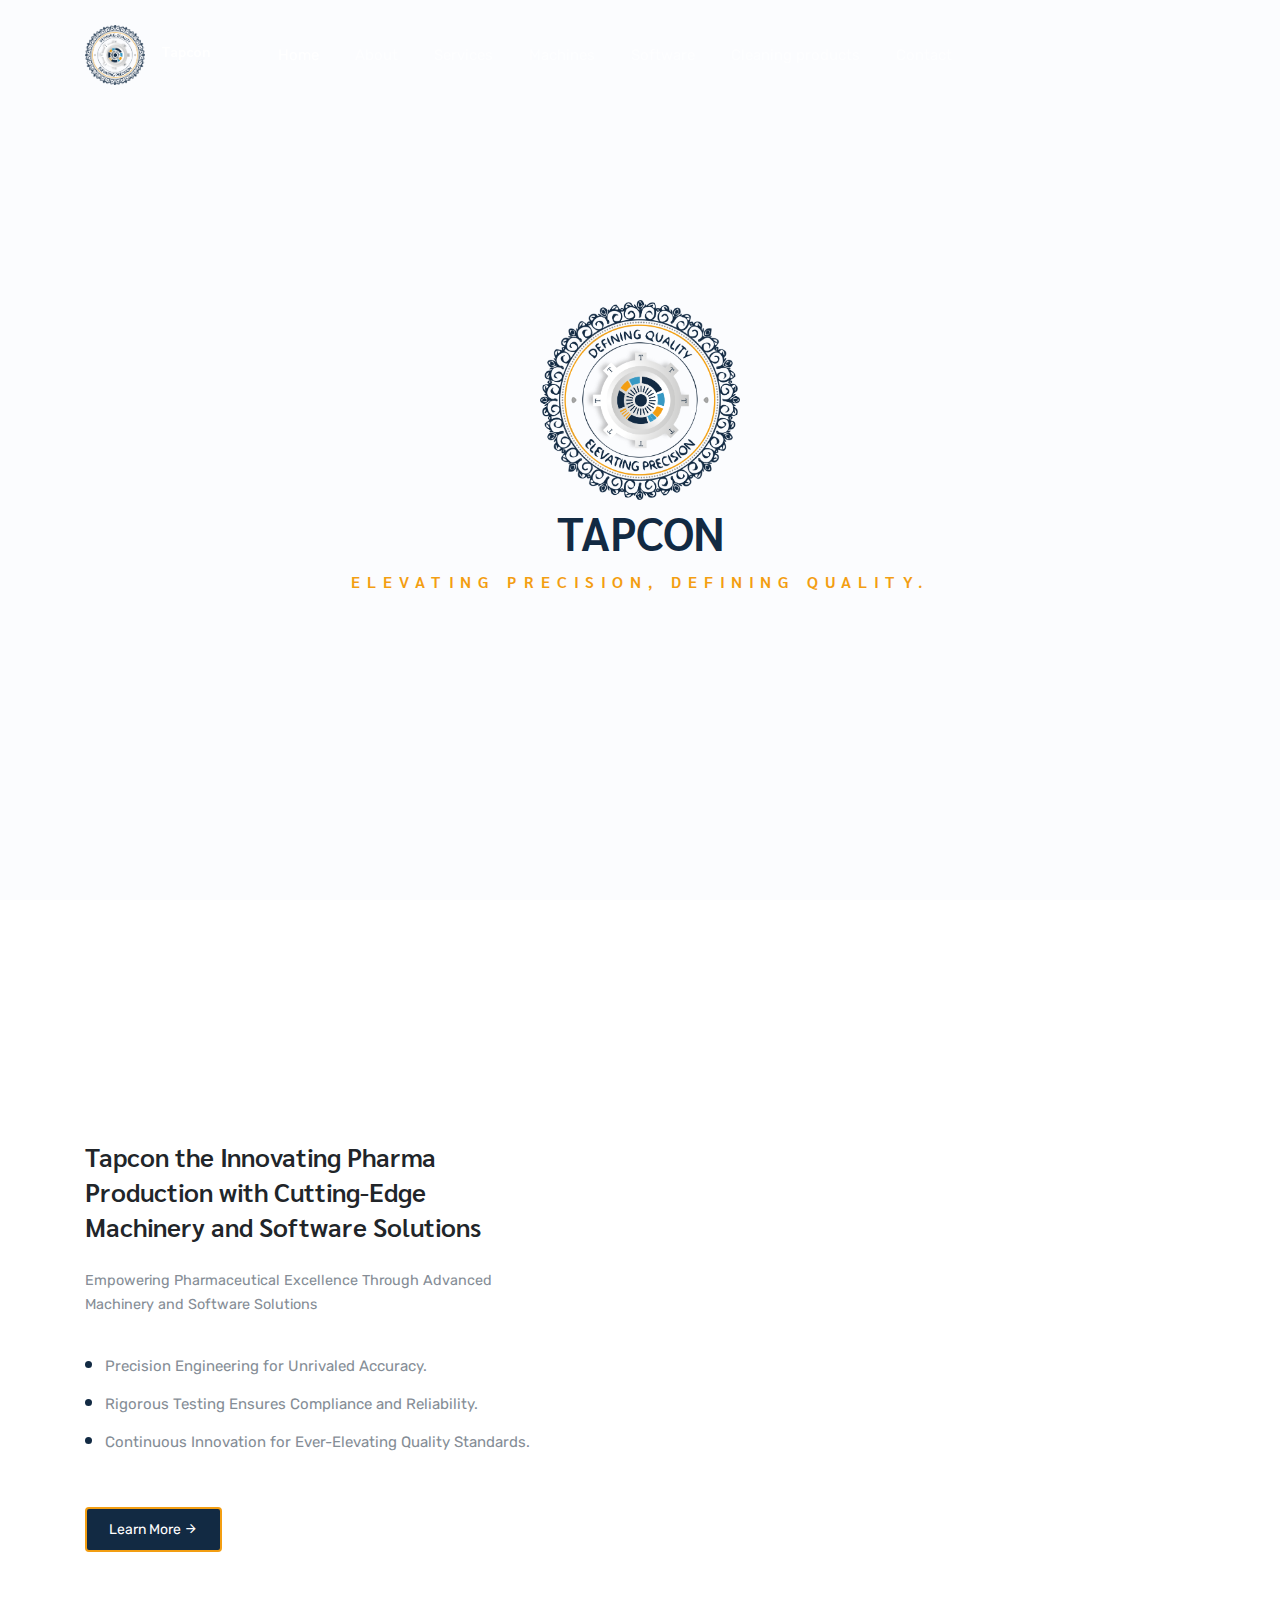
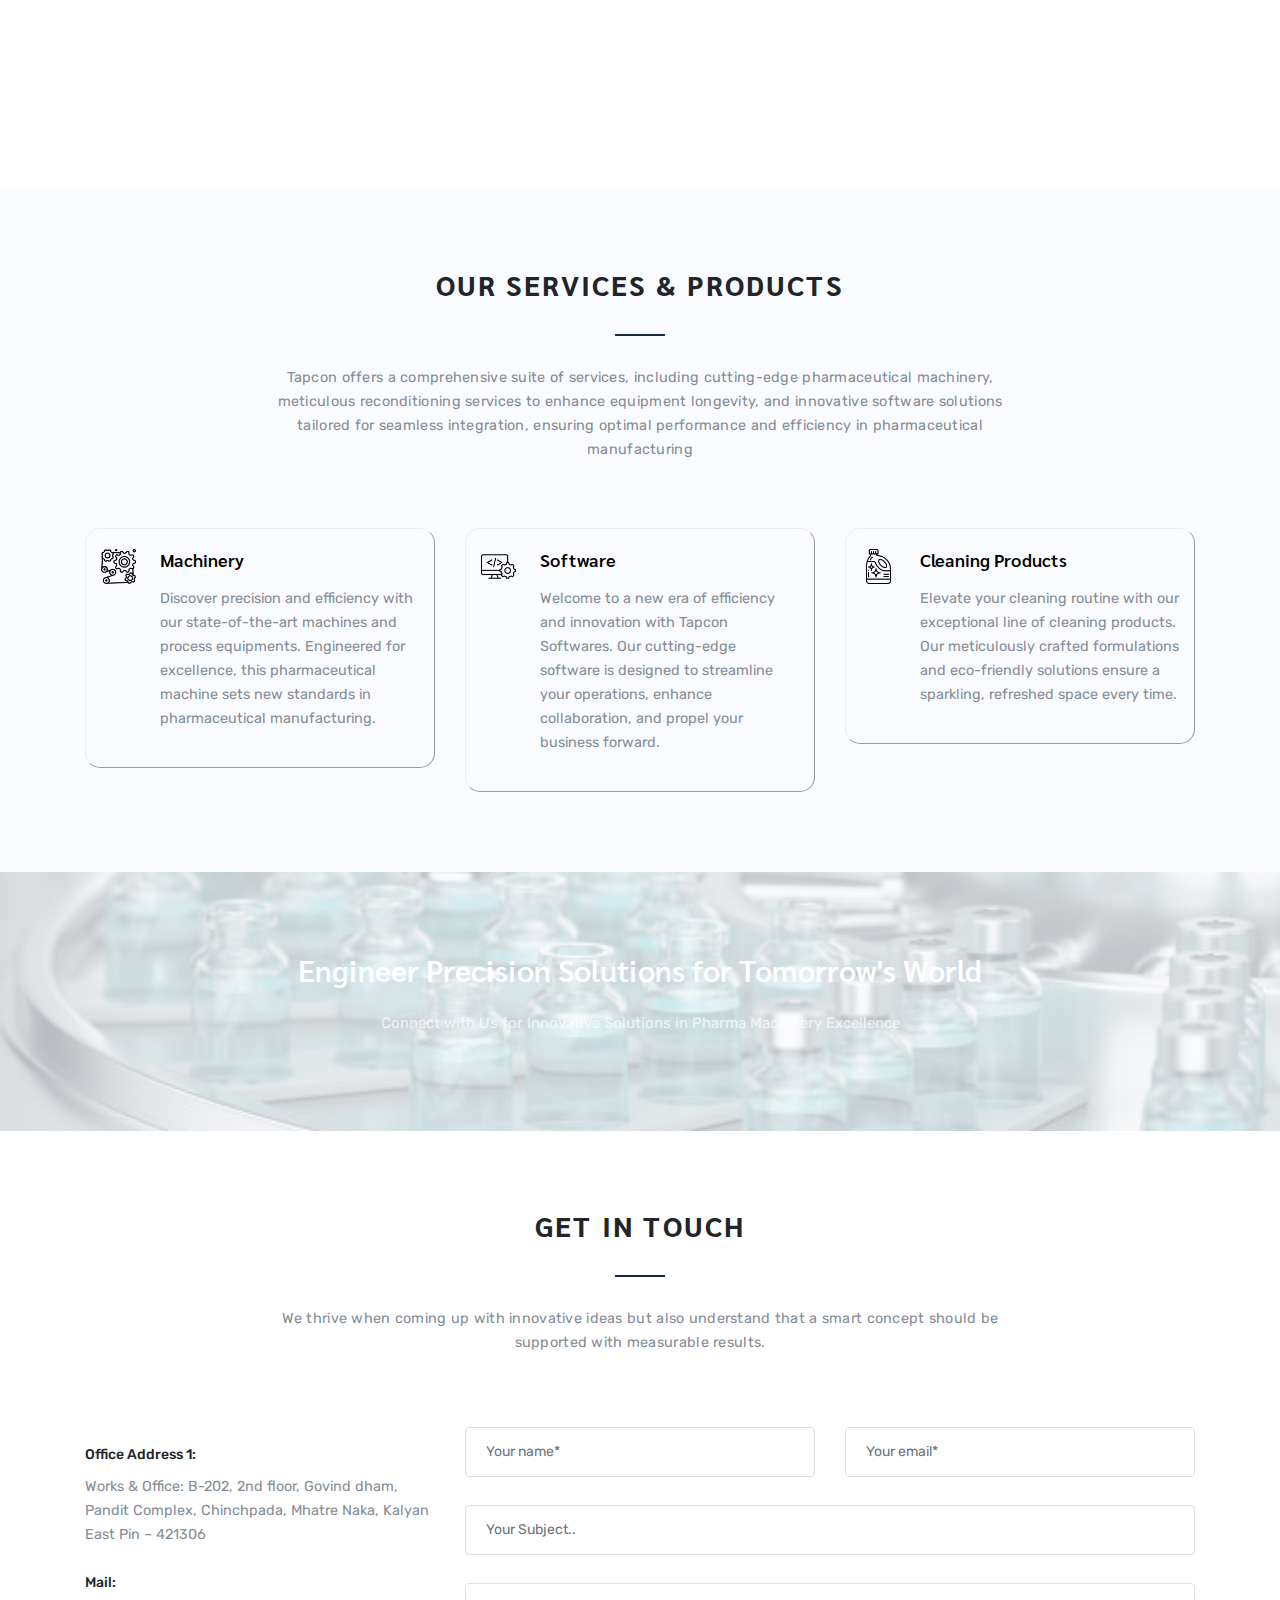
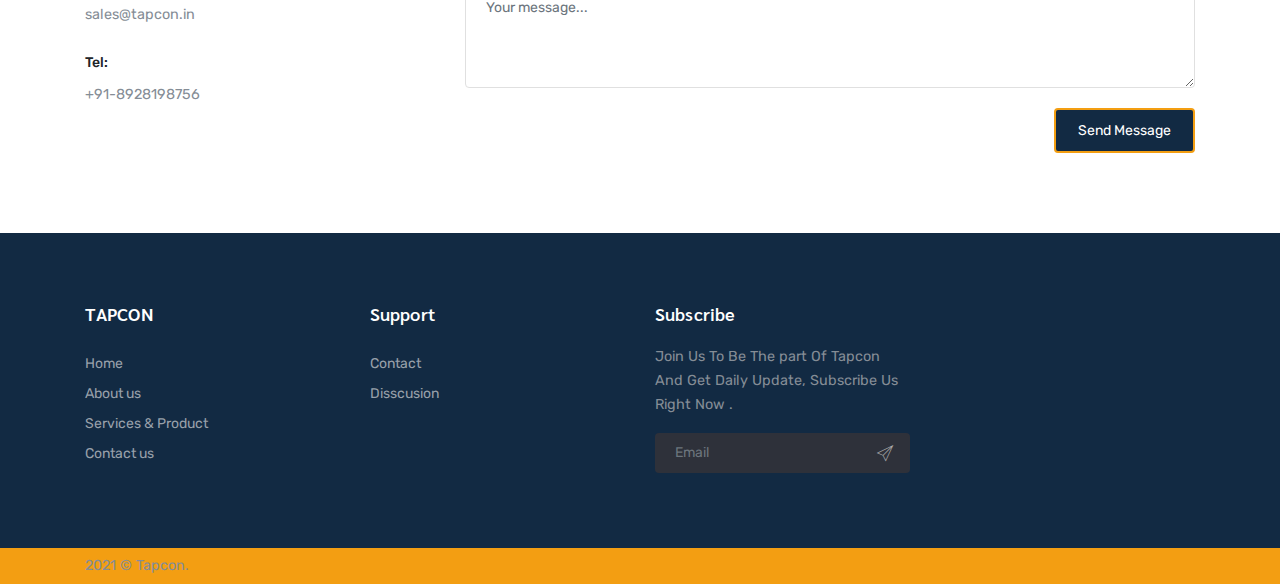
==== index.html @ cbb95dce "mod-5" ====
<!DOCTYPE html>
<html lang="en">

<head>
    <meta charset="utf-8">
    <meta name="viewport" content="width=device-width, initial-scale=1">
    <meta http-equiv="Cache-Control" content="no-cache, no-store, must-revalidate">
    <meta http-equiv="Pragma" content="no-cache">
    <meta http-equiv="Expires" content="0">

    <title> Tapcon </title>
    <meta name="description" content="" />
    <meta name="keywords" content="" />
    <meta name="author" content="Themesbrand" />
    <link rel="shortcut icon" href="images/favicon.png">
    <link rel="stylesheet" href="https://cdnjs.cloudflare.com/ajax/libs/font-awesome/6.5.1/css/all.min.css">

    <!-- Google Font -->
    <link href="https://fonts.googleapis.com/css?family=Sarabun:400,500,600,700|Rubik:300,400,500" rel="stylesheet">

    <!-- pe-icon-7 Css-->
    <link rel="stylesheet" type="text/css" href="css/pe-icon-7-stroke.css" />

    <!--Material Icon -->
    <link rel="stylesheet" type="text/css" href="css/materialdesignicons.min.css" />

    <!-- Bootstrap Css-->
    <link rel="stylesheet" type="text/css" href="css/bootstrap.min.css?v=1.1" />

    <!-- Magnific-popup -->
    <link rel="stylesheet" href="css/magnific-popup.css">

    <!-- Custom Css -->
    <link rel="stylesheet" type="text/css" href="css/style.css?v=1.7" />
    <link rel="stylesheet" href="css/colors/green.css">

</head>


<body data-spy="scroll" data-target="#data-scroll" data-hijacking="on" data-animation="scaleDown">

    <!-- STRAT NAVBAR -->
    <nav class="navbar navbar-expand-lg fixed-top navbar-custom sticky sticky-dark">
        <div class="container">
            <!-- LOGO -->
            <a class="navbar-brand logo text-uppercase" href="index.html">
                <img src="./images/TapconLogo_V3.png" class="Logo" height="60px" width="60px">
            </a>
            <h5 style="color: white">Tapcon</h5>

            <button class="navbar-toggler" type="button" data-toggle="collapse" data-target="#navbarCollapse"
                aria-controls="navbarCollapse" aria-expanded="false" aria-label="Toggle navigation">
                <i class="mdi mdi-menu"></i>
            </button>
            <div class="collapse navbar-collapse" id="navbarCollapse">
                <ul class="navbar-nav navbar-center" id="mySidenav">
                    <li class="nav-item active">
                        <a href="#home" class="nav-link">Home</a>
                    </li>
                    <li class="nav-item">
                        <a href="#about" class="nav-link">About</a>
                    </li>
                    <li class="nav-item">
                        <a href="Services.html" class="nav-link">Services</a>
                    </li>
                    <li class="nav-item">
                        <a href="machine.html" class="nav-link">Machines</a>
                    </li>
                    <li class="nav-item">
                        <a href="#Software" class="nav-link">Software</a>
                    </li>
                    <li class="nav-item">
                        <a href="Cleaning.html" class="nav-link">Cleaning products</a>
                    </li>
                    <li class="nav-item">
                        <a href="contact.html" class="nav-link">Contact</a>
                    </li>
                    
                </ul>

            </div>
        </div>
    </nav>
    <!-- END NAVBAR -->


    <!--START HOME-->
    <section class="section bg-home height-100vh" id="home">
        <div class="bg-overlay"></div>
        <div class="display-table">
            <div class="display-table-cell">
                <div class="container">
                    <div class="row">
                        <div class="col-lg-8 offset-lg-2 text-white text-center">
                            <img src="./images/TapconLogo_V3.png" class="Logo" height="200px" width="200px">

                            <h4 class="home-title">TAPCON</h4>
                            <h1 class="home-small-title">Elevating Precision, Defining Quality.</h1>

                            <!-- <p class="padding-t-15 home-desc mx-auto">Tapcon pledege to Shaping Excellence, Setting
                                Quality Standards.</p>
                            <p class="play-shadow margin-t-30 margin-l-r-auto"><a href="http://vimeo.com/99025203"
                                    class="play-btn video-play-icon"><i class="mdi mdi-play text-center"></i></a></p> -->

                        </div>
                    </div>
                </div>
            </div>
        </div>
    </section>


    <!--START ABOUT US-->
    <section class="section" id="about">
        <div class="container">
            <div class="row align-items-center">
                <div class="col-lg-5 order-2 order-lg-1">
                    <div class="features-box mt-5 mt-lg-0">
                        <h3>Tapcon the Innovating Pharma Production with Cutting-Edge Machinery and Software Solutions
                        </h3>
                        <p class="text-muted web-desc">Empowering Pharmaceutical Excellence Through Advanced Machinery
                            and Software Solutions</p>
                        <ul class="text-muted list-unstyled margin-t-30 features-item-list">
                            <li class="">Precision Engineering for Unrivaled Accuracy.</li>
                            <li class="">Rigorous Testing Ensures Compliance and Reliability.</li>
                            <li class="">Continuous Innovation for Ever-Elevating Quality Standards.</li>
                        </ul>
                        <a href="#" class="btn btn-custom margin-t-30 waves-effect waves-light">Learn More <i
                                class="mdi mdi-arrow-right"></i></a>
                    </div>
                </div>
                <div class="col-lg-7 order-1 order-lg-2">
                    <div class>
                        <img src="https://res.cloudinary.com/dccqtnvxq/image/upload/f_auto,q_auto/v1/Tapcon/fjw3qlzlis7dw58mvtjd" alt="Pharma image" class="img-fluid about-img">
                    </div>
                </div>
            </div>
        </div>
    </section>
    <!--END ABOUT US-->

    <!--START SERVICES-->
    <section class="section bg-light" id="services">
        <div class="container">
            <div class="row">
                <div class="col-lg-8 offset-lg-2">
                    <h1 class="section-title text-center">Our Services & Products </h1>
                    <div class="section-title-border margin-t-20"></div>
                    <p class="section-subtitle text-muted text-center padding-t-30 font-secondary">Tapcon offers a
                        comprehensive suite of services, including cutting-edge pharmaceutical machinery, meticulous
                        reconditioning services to enhance equipment longevity, and innovative software solutions
                        tailored for seamless integration, ensuring optimal performance and efficiency in pharmaceutical
                        manufacturing</p>
                </div>
            </div>
            <div class="row margin-t-30 container-service">
                <div class="col-lg-4 margin-t-20">
                    <div class="services-box">
                        <div class="media">
                            <a href="machine.html">
                            <img src="images/cogwheel.png" class="service-icon" alt="pharma macines">
                            <div class="media-body ml-4">
                                <h4>Machinery</h4>
                                <p class="pt-2 text-muted">Discover precision and efficiency with our state-of-the-art
                                    machines and process equipments. Engineered for excellence, this pharmaceutical
                                    machine sets new standards in pharmaceutical manufacturing. </p>
                                    </a>  
                            </div>
                        </div>
                    </div>
                </div>
                <div class="col-lg-4 margin-t-20">
                    <div class="services-box">
                        <a href="Software.html">
                        <div class="media">
                            <img src="images/software.png" class="service-icon" alt="pharma macines">
                            <div class="media-body ml-4">
                                <h4>Software</h4>
                                <p class="pt-2 text-muted">Welcome to a new era of efficiency and innovation with Tapcon
                                    Softwares. Our cutting-edge software is designed to streamline your operations,
                                    enhance collaboration, and propel your business forward.</p>
                                    </a>
                            </div>
                        </div>
                    </div>
                </div>

               

                <div class="col-lg-4 margin-t-20">
                    <div class="services-box">
                        <a href="cleaning.html">
                        <div class="media">
                            <img src="images/cleaning-liquid.png" class="service-icon" alt="pharma macines">
                            <div class="media-body ml-4">
                                <h4>Cleaning Products</h4>
                                <p class="pt-2 text-muted">Elevate your cleaning routine with our exceptional line of
                                    cleaning products. Our meticulously crafted formulations and eco-friendly solutions
                                    ensure a sparkling, refreshed space every time.</p>
                            </div>
                        </div>
                        </a>
                        </div>
                    </div>
                </div>

              
            </div>
    </section>
    <!--START SERVICES-->

    <!--START WEBSITE-DESCRIPTION-->
    <section class="section bg-web-desc">
        <div class="bg-overlay"></div>
        <div class="container">
            <div class="row">
                <div class="col-lg-12 text-center">
                    <h2 class="text-white">Engineer Precision Solutions for Tomorrow's World</h2>
                    <a href="Contact">
                        <p class="padding-t-15 home-desc mx-auto">Connect with Us for Innovative Solutions in Pharma
                            Machinery Excellence</p>
                    </a>

                </div>
            </div>
        </div>
    </section>



    <!-- CONTACT FORM START-->
    <section class="section " id="contact">
        <div class="container">
            <div class="row">
                <div class="col-lg-8 offset-lg-2">
                    <h1 class="section-title text-center">Get In Touch</h1>
                    <div class="section-title-border margin-t-20"></div>
                    <p class="section-subtitle text-muted text-center font-secondary padding-t-30">We thrive when coming
                        up with innovative ideas but also understand that a smart concept should be supported with
                        measurable results.</p>
                </div>
            </div>
            <div class="row">
                <div class="col-lg-4">
                    <div class="mt-4 pt-4">
                        <p class="mt-4"><span class="h5">Office Address 1:</span><br> <span
                                class="text-muted d-block mt-2">Works & Office: B-202, 2nd floor, Govind dham, Pandit Complex, Chinchpada, Mhatre Naka,
                                Kalyan East Pin – 421306</span></p>
                        <p class="mt-4"><span class="h5">Mail:</span><br> <span
                                class="text-muted d-block mt-2">sales@tapcon.in</span></p>
                        <p class="mt-4"><span class="h5">Tel:</span><br> <span
                                class="text-muted d-block mt-2">+91-8928198756</span></p>
                    </div>
                </div>
                <div class="col-lg-8">
                    <div class="custom-form mt-4 pt-4">
                        <div id="message"></div>
                        <form method="post" action="" name="contact-form" id="contact-form">
                            <div class="row">
                                <div class="col-lg-6">
                                    <div class="form-group mt-2">
                                        <input name="name" id="name" type="text" class="form-control"
                                            placeholder="Your name*">
                                    </div>
                                </div>
                                <div class="col-lg-6">
                                    <div class="form-group mt-2">
                                        <input name="email" id="email" type="email" class="form-control"
                                            placeholder="Your email*">
                                    </div>
                                </div>
                            </div>
                            <div class="row">
                                <div class="col-lg-12">
                                    <div class="form-group mt-2">
                                        <input type="text" class="form-control" id="subject"
                                            placeholder="Your Subject.." />
                                    </div>
                                </div>
                            </div>
                            <div class="row">
                                <div class="col-lg-12">
                                    <div class="form-group mt-2">
                                        <textarea name="comments" id="comments" rows="4" class="form-control"
                                            placeholder="Your message..."></textarea>
                                    </div>
                                </div>
                            </div>
                            <div class="row">
                                <div class="col-lg-12 text-right">
                                    <input type="submit" id="submit" name="send" class="submitBnt btn btn-custom"
                                        value="Send Message">
                                    <div id="simple-msg"></div>
                                </div>
                            </div>
                        </form>
                    </div>
                </div>
            </div>
        </div>
    </section>
    <!-- CONTACT FORM END-->


    <!--START FOOTER-->
    <footer class="footer">
        <div class="container">
            <div class="row">
                <div class="col-lg-3 margin-t-20">
                    <h4>TAPCON</h4>
                    <div class="text-muted margin-t-20">
                        <ul class="list-unstyled footer-list">
                            <li><a href="#Home">Home</a></li>
                            <li><a href="#about">About us</a></li>
                            <li><a href="#services">Services & Product</a></li>
                            <li><a href="#contact">Contact us</a></li>
                        </ul>
                    </div>
                </div>

                <div class="col-lg-3 margin-t-20">
                    <h4>Support</h4>
                    <div class="text-muted margin-t-20">
                        <ul class="list-unstyled footer-list">
                            <li><a href="#contact">Contact</a></li>
                            <li><a href="#contact">Disscusion</a></li>
                        </ul>
                    </div>
                </div>
                <div class="col-lg-3 margin-t-20">
                    <h4>Subscribe</h4>
                    <div class="text-muted margin-t-20">
                        <p>Join Us To Be The part Of Tapcon And Get Daily Update, Subscribe Us Right Now .</p>
                    </div>
                    <form class="form subscribe">
                        <input placeholder="Email" class="form-control" required>
                        <a href="#" class="submit"><i class="pe-7s-paper-plane"></i></a>
                    </form>
                </div>
            </div>
        </div>
    </footer>
    <!--END FOOTER-->

    <!--START FOOTER ALTER-->
    <div class="footer-alt">
        <div class="container">
            <div class="row">
                <div class="col-lg-12">
                    <div class="float-left pull-none">
                        <p class="copy-rights text-muted mb-3 mb-sm-0">2021 © Tapcon.</p>
                    </div>
                    <!-- <div class="float-right pull-none ">
                        <ul class="list-inline social m-0">
                            <li class="list-inline-item"><a href="" class="social-icon"><i
                                        class="mdi mdi-facebook"></i></a></li>
                            <li class="list-inline-item"><a href="" class="social-icon"><i
                                        class="mdi mdi-twitter"></i></a></li>
                            <li class="list-inline-item"><a href="" class="social-icon"><i
                                        class="mdi mdi-linkedin"></i></a></li>
                            <li class="list-inline-item"><a href="" class="social-icon"><i
                                        class="mdi mdi-google-plus"></i></a></li>
                            <li class="list-inline-item"><a href="" class="social-icon"><i
                                        class="mdi mdi-dribbble"></i></a></li>
                        </ul>
                    </div> -->
                    <div class="clearfix"></div>
                </div>
            </div>
        </div>
    </div>
    <!--START FOOTER ALTER-->


    <!-- JAVASCRIPTS -->
    <script src="js/jquery.min.js"></script>
    <script src="js/bootstrap.bundle.min.js"></script>
    <script src="js/jquery.easing.min.js"></script>
    <script src="js/scrollspy.min.js"></script>
    <!-- Sticky Header -->
    <script src="js/jquery.sticky.js"></script>
 
    <!-- Magnific Popup -->
    <script src="js/jquery.magnific-popup.min.js"></script>

    <script src="js/app.js"></script>

</body>

</html>
---- css/pe-icon-7-stroke.css ----
@font-face {
	font-family: 'Pe-icon-7-stroke';
	src:url('../fonts/Pe-icon-7-stroke.eot?d7yf1v');
	src:url('../fonts/Pe-icon-7-stroke.eot?#iefixd7yf1v') format('embedded-opentype'),
		url('../fonts/Pe-icon-7-stroke.woff?d7yf1v') format('woff'),
		url('../fonts/Pe-icon-7-stroke.ttf?d7yf1v') format('truetype'),
		url('../fonts/Pe-icon-7-stroke.svg?d7yf1v#Pe-icon-7-stroke') format('svg');
	font-weight: normal;
	font-style: normal;
}

[class^="pe-7s-"], [class*=" pe-7s-"] {
	display: inline-block;
	font-family: 'Pe-icon-7-stroke';
	speak: none;
	font-style: normal;
	font-weight: normal;
	font-variant: normal;
	text-transform: none;
	line-height: 1;

	/* Better Font Rendering =========== */
	-webkit-font-smoothing: antialiased;
	-moz-osx-font-smoothing: grayscale;
}

.pe-7s-album:before {
	content: "\e6aa";
}
.pe-7s-arc:before {
	content: "\e6ab";
}
.pe-7s-back-2:before {
	content: "\e6ac";
}
.pe-7s-bandaid:before {
	content: "\e6ad";
}
.pe-7s-car:before {
	content: "\e6ae";
}
.pe-7s-diamond:before {
	content: "\e6af";
}
.pe-7s-door-lock:before {
	content: "\e6b0";
}
.pe-7s-eyedropper:before {
	content: "\e6b1";
}
.pe-7s-female:before {
	content: "\e6b2";
}
.pe-7s-gym:before {
	content: "\e6b3";
}
.pe-7s-hammer:before {
	content: "\e6b4";
}
.pe-7s-headphones:before {
	content: "\e6b5";
}
.pe-7s-helm:before {
	content: "\e6b6";
}
.pe-7s-hourglass:before {
	content: "\e6b7";
}
.pe-7s-leaf:before {
	content: "\e6b8";
}
.pe-7s-magic-wand:before {
	content: "\e6b9";
}
.pe-7s-male:before {
	content: "\e6ba";
}
.pe-7s-map-2:before {
	content: "\e6bb";
}
.pe-7s-next-2:before {
	content: "\e6bc";
}
.pe-7s-paint-bucket:before {
	content: "\e6bd";
}
.pe-7s-pendrive:before {
	content: "\e6be";
}
.pe-7s-photo:before {
	content: "\e6bf";
}
.pe-7s-piggy:before {
	content: "\e6c0";
}
.pe-7s-plugin:before {
	content: "\e6c1";
}
.pe-7s-refresh-2:before {
	content: "\e6c2";
}
.pe-7s-rocket:before {
	content: "\e6c3";
}
.pe-7s-settings:before {
	content: "\e6c4";
}
.pe-7s-shield:before {
	content: "\e6c5";
}
.pe-7s-smile:before {
	content: "\e6c6";
}
.pe-7s-usb:before {
	content: "\e6c7";
}
.pe-7s-vector:before {
	content: "\e6c8";
}
.pe-7s-wine:before {
	content: "\e6c9";
}
.pe-7s-cloud-upload:before {
	content: "\e68a";
}
.pe-7s-cash:before {
	content: "\e68c";
}
.pe-7s-close:before {
	content: "\e680";
}
.pe-7s-bluetooth:before {
	content: "\e68d";
}
.pe-7s-cloud-download:before {
	content: "\e68b";
}
.pe-7s-way:before {
	content: "\e68e";
}
.pe-7s-close-circle:before {
	content: "\e681";
}
.pe-7s-id:before {
	content: "\e68f";
}
.pe-7s-angle-up:before {
	content: "\e682";
}
.pe-7s-wristwatch:before {
	content: "\e690";
}
.pe-7s-angle-up-circle:before {
	content: "\e683";
}
.pe-7s-world:before {
	content: "\e691";
}
.pe-7s-angle-right:before {
	content: "\e684";
}
.pe-7s-volume:before {
	content: "\e692";
}
.pe-7s-angle-right-circle:before {
	content: "\e685";
}
.pe-7s-users:before {
	content: "\e693";
}
.pe-7s-angle-left:before {
	content: "\e686";
}
.pe-7s-user-female:before {
	content: "\e694";
}
.pe-7s-angle-left-circle:before {
	content: "\e687";
}
.pe-7s-up-arrow:before {
	content: "\e695";
}
.pe-7s-angle-down:before {
	content: "\e688";
}
.pe-7s-switch:before {
	content: "\e696";
}
.pe-7s-angle-down-circle:before {
	content: "\e689";
}
.pe-7s-scissors:before {
	content: "\e697";
}
.pe-7s-wallet:before {
	content: "\e600";
}
.pe-7s-safe:before {
	content: "\e698";
}
.pe-7s-volume2:before {
	content: "\e601";
}
.pe-7s-volume1:before {
	content: "\e602";
}
.pe-7s-voicemail:before {
	content: "\e603";
}
.pe-7s-video:before {
	content: "\e604";
}
.pe-7s-user:before {
	content: "\e605";
}
.pe-7s-upload:before {
	content: "\e606";
}
.pe-7s-unlock:before {
	content: "\e607";
}
.pe-7s-umbrella:before {
	content: "\e608";
}
.pe-7s-trash:before {
	content: "\e609";
}
.pe-7s-tools:before {
	content: "\e60a";
}
.pe-7s-timer:before {
	content: "\e60b";
}
.pe-7s-ticket:before {
	content: "\e60c";
}
.pe-7s-target:before {
	content: "\e60d";
}
.pe-7s-sun:before {
	content: "\e60e";
}
.pe-7s-study:before {
	content: "\e60f";
}
.pe-7s-stopwatch:before {
	content: "\e610";
}
.pe-7s-star:before {
	content: "\e611";
}
.pe-7s-speaker:before {
	content: "\e612";
}
.pe-7s-signal:before {
	content: "\e613";
}
.pe-7s-shuffle:before {
	content: "\e614";
}
.pe-7s-shopbag:before {
	content: "\e615";
}
.pe-7s-share:before {
	content: "\e616";
}
.pe-7s-server:before {
	content: "\e617";
}
.pe-7s-search:before {
	content: "\e618";
}
.pe-7s-film:before {
	content: "\e6a5";
}
.pe-7s-science:before {
	content: "\e619";
}
.pe-7s-disk:before {
	content: "\e6a6";
}
.pe-7s-ribbon:before {
	content: "\e61a";
}
.pe-7s-repeat:before {
	content: "\e61b";
}
.pe-7s-refresh:before {
	content: "\e61c";
}
.pe-7s-add-user:before {
	content: "\e6a9";
}
.pe-7s-refresh-cloud:before {
	content: "\e61d";
}
.pe-7s-paperclip:before {
	content: "\e69c";
}
.pe-7s-radio:before {
	content: "\e61e";
}
.pe-7s-note2:before {
	content: "\e69d";
}
.pe-7s-print:before {
	content: "\e61f";
}
.pe-7s-network:before {
	content: "\e69e";
}
.pe-7s-prev:before {
	content: "\e620";
}
.pe-7s-mute:before {
	content: "\e69f";
}
.pe-7s-power:before {
	content: "\e621";
}
.pe-7s-medal:before {
	content: "\e6a0";
}
.pe-7s-portfolio:before {
	content: "\e622";
}
.pe-7s-like2:before {
	content: "\e6a1";
}
.pe-7s-plus:before {
	content: "\e623";
}
.pe-7s-left-arrow:before {
	content: "\e6a2";
}
.pe-7s-play:before {
	content: "\e624";
}
.pe-7s-key:before {
	content: "\e6a3";
}
.pe-7s-plane:before {
	content: "\e625";
}
.pe-7s-joy:before {
	content: "\e6a4";
}
.pe-7s-photo-gallery:before {
	content: "\e626";
}
.pe-7s-pin:before {
	content: "\e69b";
}
.pe-7s-phone:before {
	content: "\e627";
}
.pe-7s-plug:before {
	content: "\e69a";
}
.pe-7s-pen:before {
	content: "\e628";
}
.pe-7s-right-arrow:before {
	content: "\e699";
}
.pe-7s-paper-plane:before {
	content: "\e629";
}
.pe-7s-delete-user:before {
	content: "\e6a7";
}
.pe-7s-paint:before {
	content: "\e62a";
}
.pe-7s-bottom-arrow:before {
	content: "\e6a8";
}
.pe-7s-notebook:before {
	content: "\e62b";
}
.pe-7s-note:before {
	content: "\e62c";
}
.pe-7s-next:before {
	content: "\e62d";
}
.pe-7s-news-paper:before {
	content: "\e62e";
}
.pe-7s-musiclist:before {
	content: "\e62f";
}
.pe-7s-music:before {
	content: "\e630";
}
.pe-7s-mouse:before {
	content: "\e631";
}
.pe-7s-more:before {
	content: "\e632";
}
.pe-7s-moon:before {
	content: "\e633";
}
.pe-7s-monitor:before {
	content: "\e634";
}
.pe-7s-micro:before {
	content: "\e635";
}
.pe-7s-menu:before {
	content: "\e636";
}
.pe-7s-map:before {
	content: "\e637";
}
.pe-7s-map-marker:before {
	content: "\e638";
}
.pe-7s-mail:before {
	content: "\e639";
}
.pe-7s-mail-open:before {
	content: "\e63a";
}
.pe-7s-mail-open-file:before {
	content: "\e63b";
}
.pe-7s-magnet:before {
	content: "\e63c";
}
.pe-7s-loop:before {
	content: "\e63d";
}
.pe-7s-look:before {
	content: "\e63e";
}
.pe-7s-lock:before {
	content: "\e63f";
}
.pe-7s-lintern:before {
	content: "\e640";
}
.pe-7s-link:before {
	content: "\e641";
}
.pe-7s-like:before {
	content: "\e642";
}
.pe-7s-light:before {
	content: "\e643";
}
.pe-7s-less:before {
	content: "\e644";
}
.pe-7s-keypad:before {
	content: "\e645";
}
.pe-7s-junk:before {
	content: "\e646";
}
.pe-7s-info:before {
	content: "\e647";
}
.pe-7s-home:before {
	content: "\e648";
}
.pe-7s-help2:before {
	content: "\e649";
}
.pe-7s-help1:before {
	content: "\e64a";
}
.pe-7s-graph3:before {
	content: "\e64b";
}
.pe-7s-graph2:before {
	content: "\e64c";
}
.pe-7s-graph1:before {
	content: "\e64d";
}
.pe-7s-graph:before {
	content: "\e64e";
}
.pe-7s-global:before {
	content: "\e64f";
}
.pe-7s-gleam:before {
	content: "\e650";
}
.pe-7s-glasses:before {
	content: "\e651";
}
.pe-7s-gift:before {
	content: "\e652";
}
.pe-7s-folder:before {
	content: "\e653";
}
.pe-7s-flag:before {
	content: "\e654";
}
.pe-7s-filter:before {
	content: "\e655";
}
.pe-7s-file:before {
	content: "\e656";
}
.pe-7s-expand1:before {
	content: "\e657";
}
.pe-7s-exapnd2:before {
	content: "\e658";
}
.pe-7s-edit:before {
	content: "\e659";
}
.pe-7s-drop:before {
	content: "\e65a";
}
.pe-7s-drawer:before {
	content: "\e65b";
}
.pe-7s-download:before {
	content: "\e65c";
}
.pe-7s-display2:before {
	content: "\e65d";
}
.pe-7s-display1:before {
	content: "\e65e";
}
.pe-7s-diskette:before {
	content: "\e65f";
}
.pe-7s-date:before {
	content: "\e660";
}
.pe-7s-cup:before {
	content: "\e661";
}
.pe-7s-culture:before {
	content: "\e662";
}
.pe-7s-crop:before {
	content: "\e663";
}
.pe-7s-credit:before {
	content: "\e664";
}
.pe-7s-copy-file:before {
	content: "\e665";
}
.pe-7s-config:before {
	content: "\e666";
}
.pe-7s-compass:before {
	content: "\e667";
}
.pe-7s-comment:before {
	content: "\e668";
}
.pe-7s-coffee:before {
	content: "\e669";
}
.pe-7s-cloud:before {
	content: "\e66a";
}
.pe-7s-clock:before {
	content: "\e66b";
}
.pe-7s-check:before {
	content: "\e66c";
}
.pe-7s-chat:before {
	content: "\e66d";
}
.pe-7s-cart:before {
	content: "\e66e";
}
.pe-7s-camera:before {
	content: "\e66f";
}
.pe-7s-call:before {
	content: "\e670";
}
.pe-7s-calculator:before {
	content: "\e671";
}
.pe-7s-browser:before {
	content: "\e672";
}
.pe-7s-box2:before {
	content: "\e673";
}
.pe-7s-box1:before {
	content: "\e674";
}
.pe-7s-bookmarks:before {
	content: "\e675";
}
.pe-7s-bicycle:before {
	content: "\e676";
}
.pe-7s-bell:before {
	content: "\e677";
}
.pe-7s-battery:before {
	content: "\e678";
}
.pe-7s-ball:before {
	content: "\e679";
}
.pe-7s-back:before {
	content: "\e67a";
}
.pe-7s-attention:before {
	content: "\e67b";
}
.pe-7s-anchor:before {
	content: "\e67c";
}
.pe-7s-albums:before {
	content: "\e67d";
}
.pe-7s-alarm:before {
	content: "\e67e";
}
.pe-7s-airplay:before {
	content: "\e67f";
}
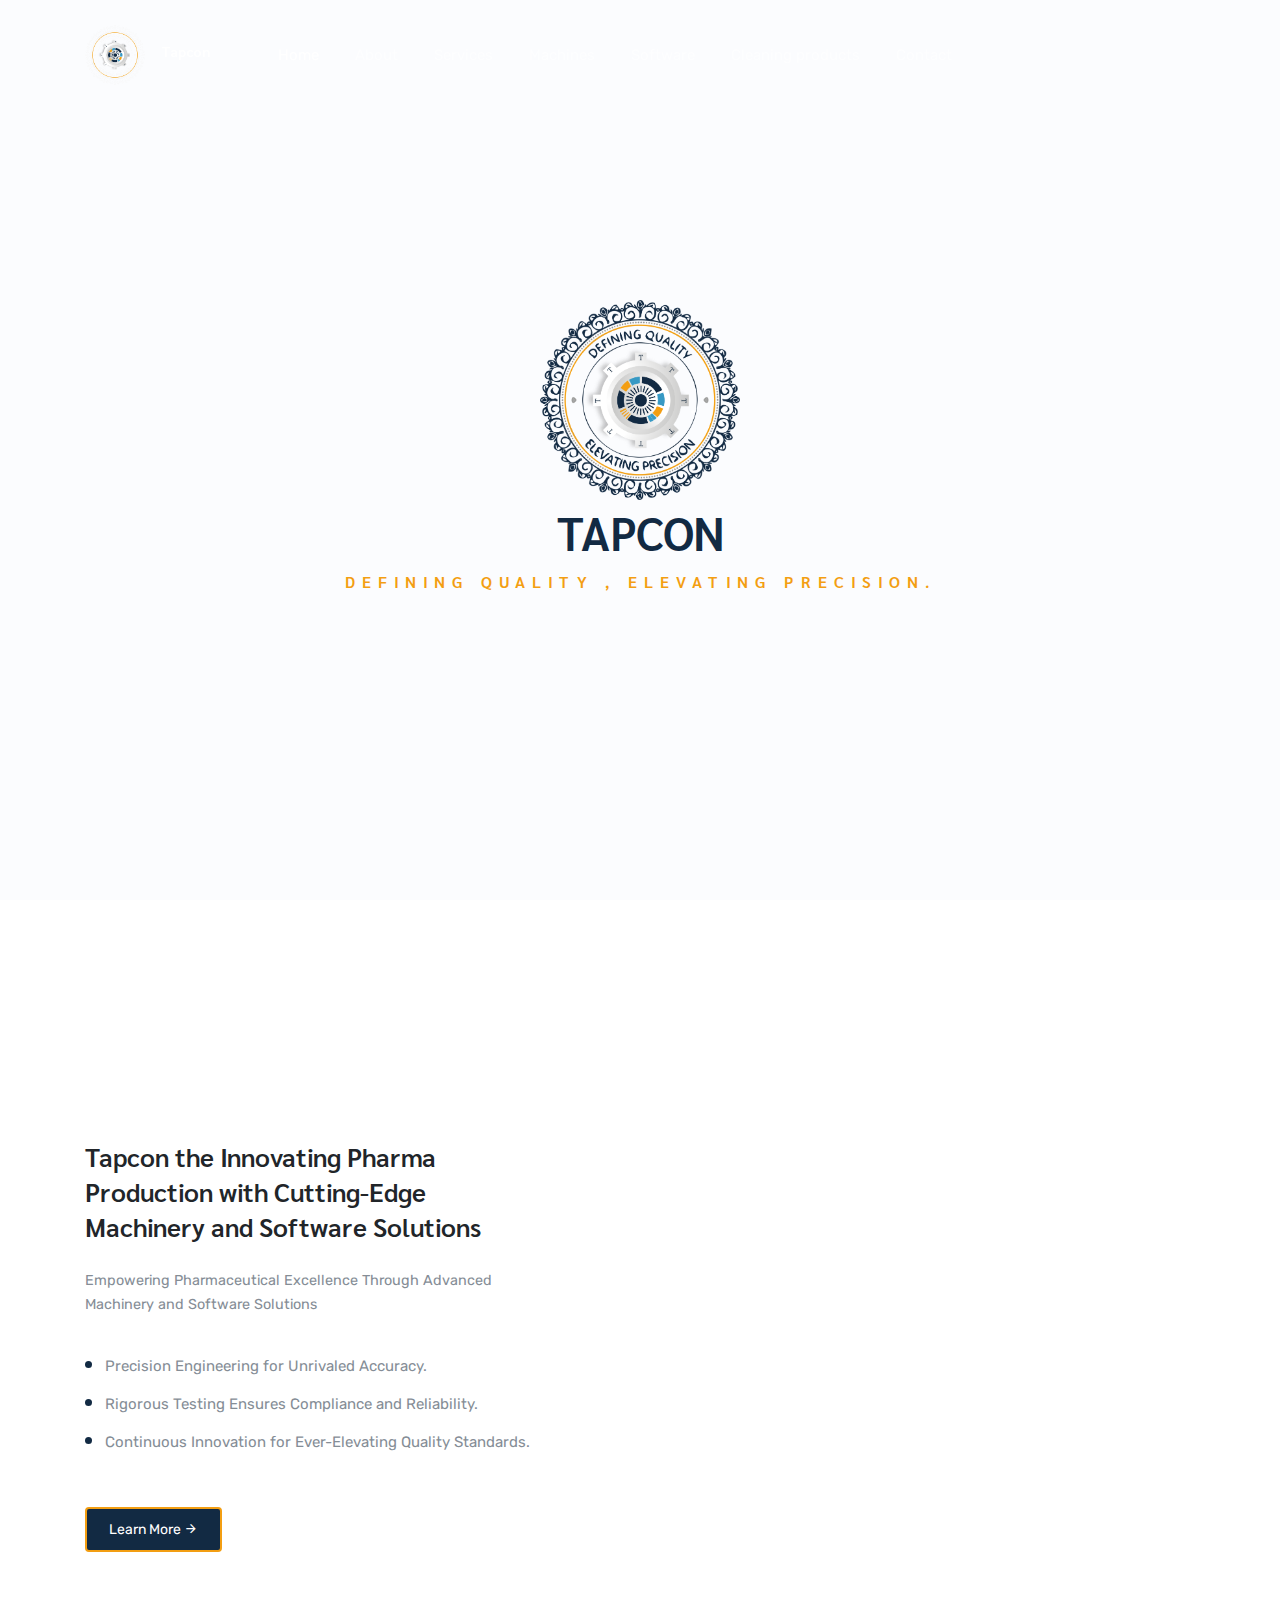
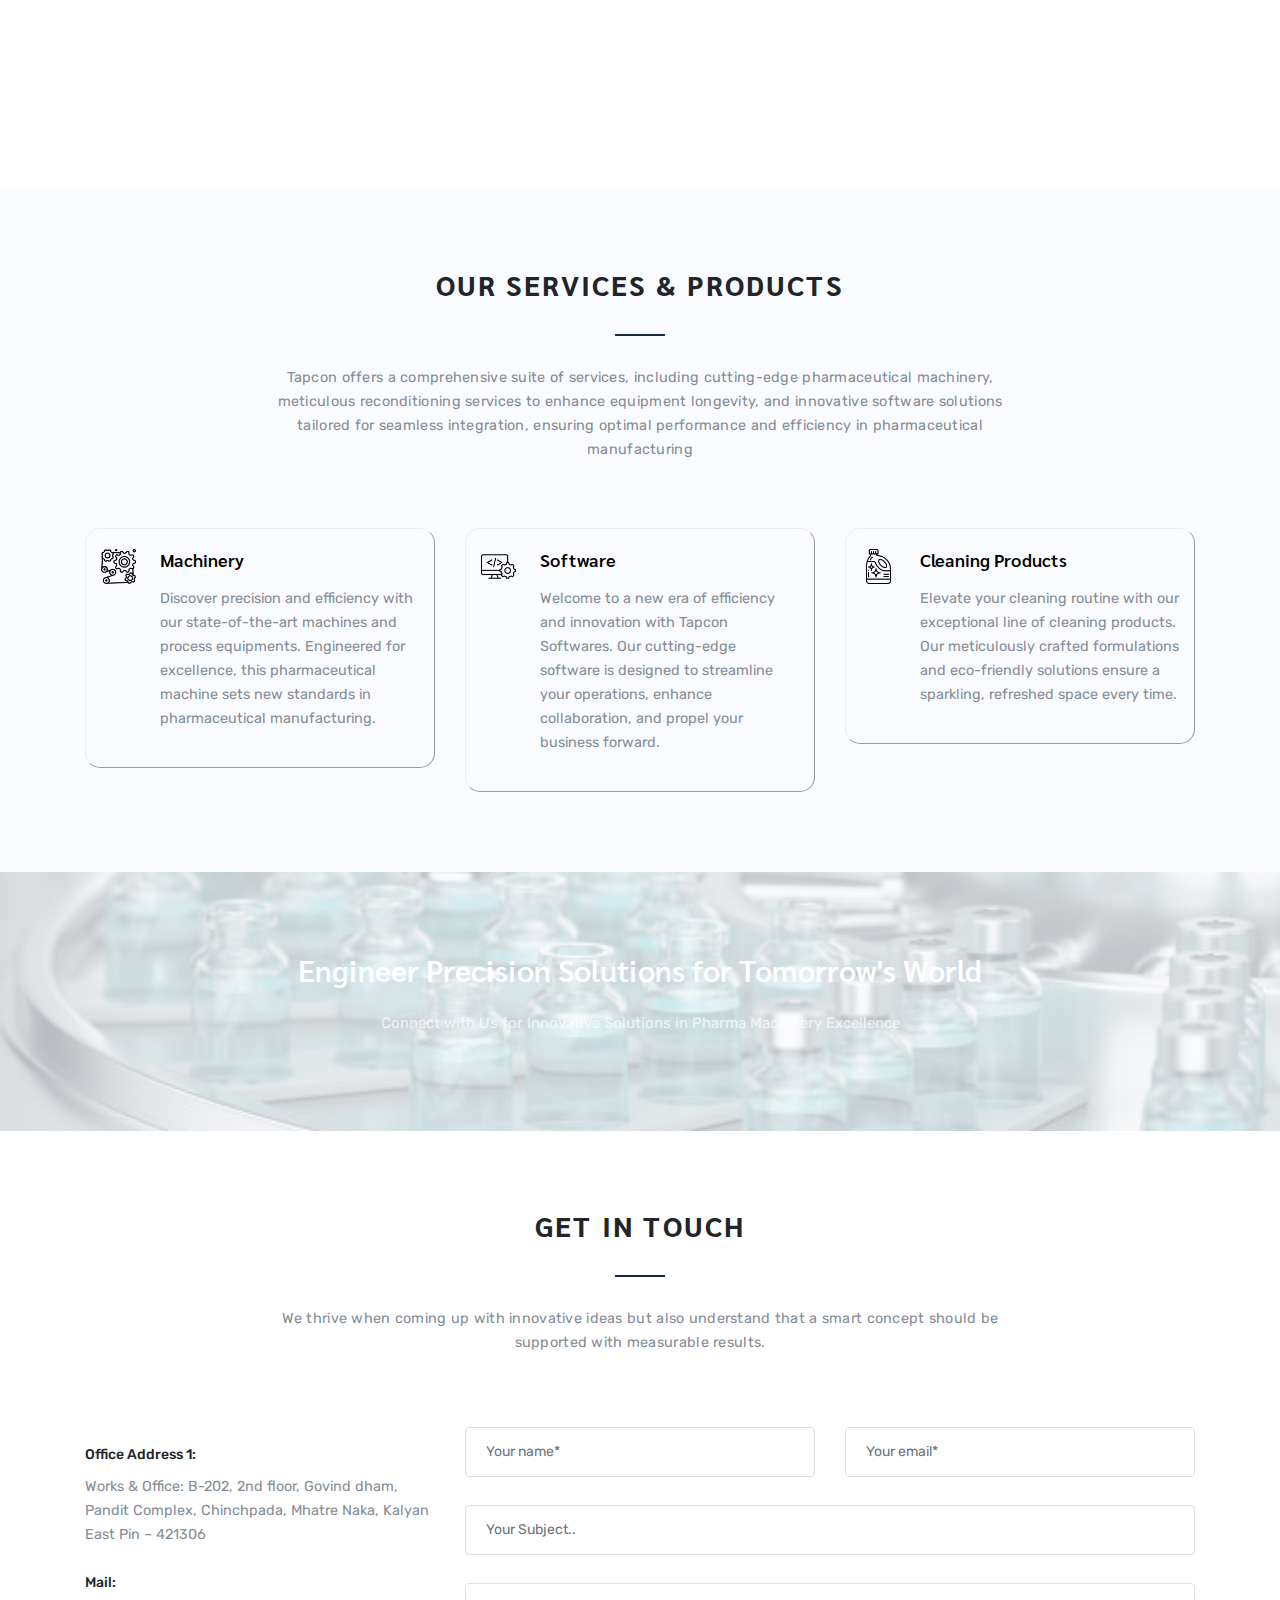
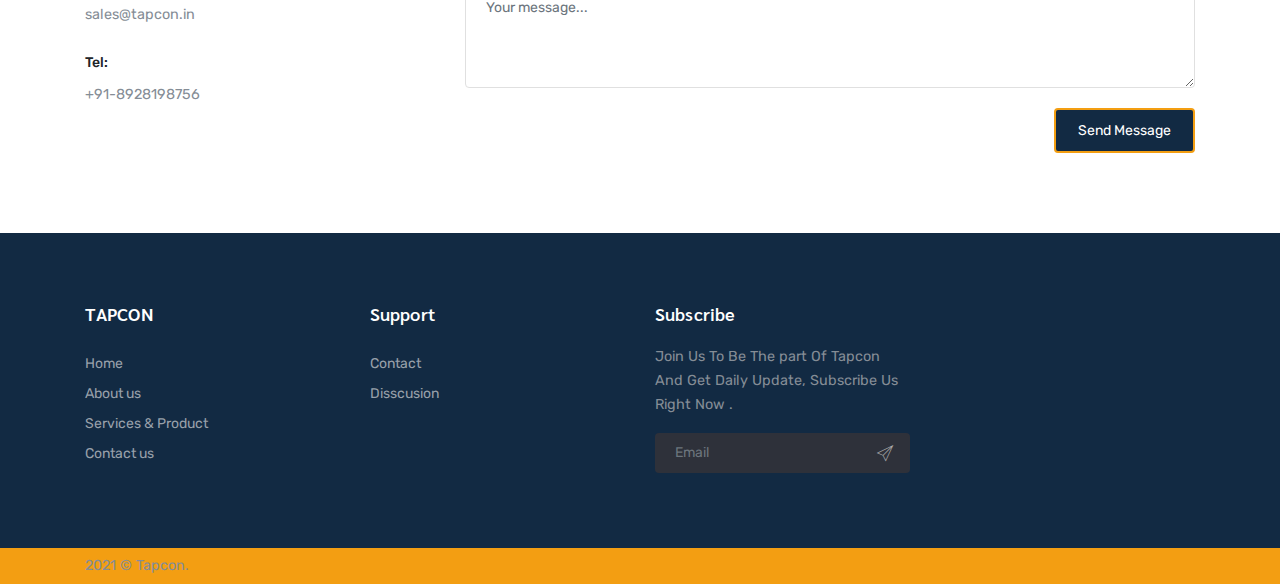
==== commit e622199b: "mod-6" ====
--- a/index.html
+++ b/index.html
@@ -44,7 +44,7 @@
         <div class="container">
             <!-- LOGO -->
             <a class="navbar-brand logo text-uppercase" href="index.html">
-                <img src="./images/TapconLogo_V3.png" class="Logo" height="60px" width="60px">
+                <img src="/images/TapconLogo_V3_light.png" class="Logo" height="60px" width="60px">
             </a>
             <h5 style="color: white">Tapcon</h5>
 
@@ -95,7 +95,7 @@
                             <img src="./images/TapconLogo_V3.png" class="Logo" height="200px" width="200px">
 
                             <h4 class="home-title">TAPCON</h4>
-                            <h1 class="home-small-title">Elevating Precision, Defining Quality.</h1>
+                            <h1 class="home-small-title">Defining Quality , Elevating Precision.</h1>
 
                             <!-- <p class="padding-t-15 home-desc mx-auto">Tapcon pledege to Shaping Excellence, Setting
                                 Quality Standards.</p>
--- a/css/style.css
+++ b/css/style.css
@@ -4,7 +4,6 @@
 * Created by : Themesbrand
 * File: Main Css 
 */
-
 
 /*
 1. BASIC
@@ -26,257 +25,260 @@
 17. RESPONSIVE
 */
 
-
 /* ==========
    1.BASIC
    ========== */
 
 body {
-    font-family: 'Rubik', sans-serif;
-    overflow-x: hidden !important;
-    position: relative;
+  font-family: "Rubik", sans-serif;
+  overflow-x: hidden !important;
+  position: relative;
 }
 
 a,
 a:hover,
 a:focus,
 button {
-    text-decoration: none !important;
-    outline: none !important;
+  text-decoration: none !important;
+  outline: none !important;
 }
 
 p {
-    font-size: 14.4px;
-    line-height: 24px;
-}
-h1,h2,h3,h4,h5,h6 {
-    font-family: 'Sarabun', sans-serif;
-    font-weight: 600;
+  font-size: 14.4px;
+  line-height: 24px;
+}
+h1,
+h2,
+h3,
+h4,
+h5,
+h6 {
+  font-family: "Sarabun", sans-serif;
+  font-weight: 600;
 }
 
 .h1,
 h1 {
-    font-size: 36px;
+  font-size: 36px;
 }
 
 .h2,
 h2 {
-    font-size: 30px;
+  font-size: 30px;
 }
 
 .h3,
 h3 {
-    font-size: 24px;
+  font-size: 24px;
 }
 
 .h4,
 h4 {
-    font-size: 18px;
+  font-size: 18px;
 }
 
 .h5,
 h5 {
-    font-size: 14px;
+  font-size: 14px;
 }
 
 .h6,
 h6 {
-    font-size: 12px;
+  font-size: 12px;
 }
 
 b {
-    font-weight: 500;
+  font-weight: 500;
 }
 
 ::-moz-selection {
   background-color: #2e3138;
-  color: #fff; }
+  color: #fff;
+}
 
 ::selection {
   background-color: #2e3138;
-  color: #fff; }
-
+  color: #fff;
+}
 
 /*====================
   2.HELPER
   ===================*/
 
 .margin-t-20 {
-    margin-top: 20px;
+  margin-top: 20px;
 }
 
 .margin-t-30 {
-    margin-top: 30px;
+  margin-top: 30px;
 }
 
 .margin-t-50 {
-    margin-top: 50px;
+  margin-top: 50px;
 }
 
 .margin-b-0 {
-    margin-bottom: 0px;
+  margin-bottom: 0px;
 }
 
 .padding-t-15 {
-    padding-top: 15px;
+  padding-top: 15px;
 }
 
 .padding-t-30 {
-    padding-top: 30px;
+  padding-top: 30px;
 }
 
 .padding-b-10 {
-    padding-bottom: 10px;
+  padding-bottom: 10px;
 }
 
 .height-100vh {
-    height: 100vh;
+  height: 100vh;
 }
 
 .bg-overlay {
-    background: #fafbfe!important;  /* fallback for old browsers */
-    background: linear-gradient(to right, #fafbfe); /* W3C, IE 10+/ Edge, Firefox 16+, Chrome 26+, Opera 12+, Safari 7+ */
-    opacity: 0.7;
-    position: absolute;
-    height: 100%;
-    width: 100%;
-    right: 0;
-    bottom: 0;
-    left: 0;
-    top: 0;
+  background: #fafbfe !important; /* fallback for old browsers */
+  background: linear-gradient(
+    to right,
+    #fafbfe
+  ); /* W3C, IE 10+/ Edge, Firefox 16+, Chrome 26+, Opera 12+, Safari 7+ */
+  opacity: 0.7;
+  position: absolute;
+  height: 100%;
+  width: 100%;
+  right: 0;
+  bottom: 0;
+  left: 0;
+  top: 0;
 }
 
 .bg-overlay-light {
-    background-color: rgba(0, 0, 0, 0.5);
+  background-color: rgba(0, 0, 0, 0.5);
 }
 
 .section {
-    padding-top: 80px;
-    padding-bottom: 80px;
-    position: relative;
+  padding-top: 80px;
+  padding-bottom: 80px;
+  position: relative;
 }
 
 .section-sm {
-    padding: 50px 0;
-}
-
-.about-img{
-    background-image: url('../images/aboutus-img.jpg');
-    border-radius: 50%;
-    background-size: cover;
-    height: 580px;
-    width: 580px;
-    display: flex;
-    margin: 75px;
-
+  padding: 50px 0;
+}
+
+.about-img {
+  background-image: url("../images/aboutus-img.jpg");
+  border-radius: 50%;
+  background-size: cover;
+  height: 580px;
+  width: 580px;
+  display: flex;
+  margin: 75px;
 }
 
 .section-lg {
-    padding: 100px 0;
+  padding: 100px 0;
 }
 
 .section-title {
-    text-transform: uppercase;
-    letter-spacing: 2px;
-    margin-bottom: 0px;
-    padding-bottom: 1rem;
-    line-height: 1;
-    font-size: 1.75rem;
-    font-weight: 700;
+  text-transform: uppercase;
+  letter-spacing: 2px;
+  margin-bottom: 0px;
+  padding-bottom: 1rem;
+  line-height: 1;
+  font-size: 1.75rem;
+  font-weight: 700;
 }
 
 .section-title-border {
-    width: 50px;
-    height: 2px;
-    margin-right: auto;
-    margin-left: auto;
+  width: 50px;
+  height: 2px;
+  margin-right: auto;
+  margin-left: auto;
 }
 
 .section-subtitle {
-    letter-spacing: 0.02em;
+  letter-spacing: 0.02em;
 }
 
 .svg-pattern {
   width: 100%;
-  position: relative; 
+  position: relative;
 }
 
 iframe {
-    max-width: 100%;
-}
-
+  max-width: 100%;
+}
 
 .hover-effect {
-    transition: all .3s ease-in-out;
+  transition: all 0.3s ease-in-out;
 }
 .hover-effect:hover {
-    transform: translateY(-1rem);
+  transform: translateY(-1rem);
 }
 
 /*----BACKGROUND COLOR-----*/
 
 .bg-gray {
-    background-color: #f7f7f7;
+  background-color: #f7f7f7;
 }
 
 .bg-white {
-    background-color: #fff;
+  background-color: #fff;
 }
 
 .bg-dark {
-    background-color: #393f4f !important;
+  background-color: #393f4f !important;
 }
 
 .bg-light {
-    background-color: #fafbfe!important;
-}
-
+  background-color: #fafbfe !important;
+}
 
 /*=====================
   3. BOOTSTRAP RESET
   ======================*/
 
-
 /*--Text color--- */
 
 .text-muted {
-    color: #858d96 !important;
+  color: #858d96 !important;
 }
 
 .text-white {
-    color: #fff !important;
+  color: #fff !important;
 }
 
 .text-gray {
-    color: #777 !important;
+  color: #777 !important;
 }
 
 .text-dark {
-    color: #212121 !important;
-}
-
+  color: #212121 !important;
+}
 
 /*====Buttons=======*/
 
 .btn {
-    padding: 10px 22px;
-    transition: all 0.5s;
-    box-shadow: none !important;
+  padding: 10px 22px;
+  transition: all 0.5s;
+  box-shadow: none !important;
 }
 
 .btn:hover {
-    transform: translateY(-5px);
+  transform: translateY(-5px);
 }
 
 .btn-rounded {
-    border-radius: 30px;
+  border-radius: 30px;
 }
 
 .btn-custom {
-    border: 1px solid;
-    color: #fff;
-    transition: all 0.3s;
-    font-size: 14px;
+  border: 1px solid;
+  color: #fff;
+  transition: all 0.3s;
+  font-size: 14px;
 }
 
 .btn-custom:hover,
@@ -288,128 +290,125 @@
 .btn-custom:focus,
 .btn-custom:hover,
 .open > .dropdown-toggle.btn-custom {
-    border: 1px solid !important;
-    color: #f3f3f3 !important;
+  border: 1px solid !important;
+  color: #f3f3f3 !important;
 }
 
 .btn-bg-white {
-    background-color: #fff !important;
-    transition: all 0.3s;
-    border: 2px solid #fff;
-    color: #000 !important;
-    font-size: 14px;
+  background-color: #fff !important;
+  transition: all 0.3s;
+  border: 2px solid #fff;
+  color: #000 !important;
+  font-size: 14px;
 }
 
 .read-btn {
-    font-size: 15px;
+  font-size: 15px;
 }
 
 .read-btn:hover {
-    color: #212529 !important;
-}
-
+  color: #212529 !important;
+}
 
 /*======================
   4.NAVBAR
   ======================*/
 
-  .Logo{
-    /* mix-blend-mode: color-burn; */
-  }
+/* .Logo {
+  mix-blend-mode: color-burn;
+} */
 
 .navbar-custom {
-    padding: 20px 0px;
-    width: 100%;
-    border-radius: 0px;
-    z-index: 999;
-    margin-bottom: 0px;
-    -webkit-transition: all 0.5s ease-in-out;
-    -moz-transition: all 0.5s ease-in-out;
-    -o-transition: all 0.5s ease-in-out;
-    transition: all 0.5s ease-in-out;
+  padding: 20px 0px;
+  width: 100%;
+  border-radius: 0px;
+  z-index: 999;
+  margin-bottom: 0px;
+  -webkit-transition: all 0.5s ease-in-out;
+  -moz-transition: all 0.5s ease-in-out;
+  -o-transition: all 0.5s ease-in-out;
+  transition: all 0.5s ease-in-out;
 }
 
 .sticky-wrapper {
-    position: absolute;
-    width: 100%;
+  position: absolute;
+  width: 100%;
 }
 
 .navbar-nav {
-    margin-left: 50px;
-    border-bottom: none;
+  margin-left: 50px;
+  border-bottom: none;
 }
 
 .navbar-custom .navbar-brand {
-    text-transform: uppercase;
-    color: #fff !important;
-    font-weight: 700;
-    letter-spacing: 2px;
-    height: auto;
-    font-family: 'Sarabun', sans-serif;
+  text-transform: uppercase;
+  color: #fff !important;
+  font-weight: 700;
+  letter-spacing: 2px;
+  height: auto;
+  font-family: "Sarabun", sans-serif;
 }
 
 .navbar-custom .navbar-nav li a {
-    color: rgba(255, 255, 255, 0.6);
-    font-size: 15px;
-    background-color: transparent !important;
-    padding: 15px 0;
-    margin: 0 10px;
-    transition: all 0.4s;
+  color: rgba(255, 255, 255, 0.6);
+  font-size: 15px;
+  background-color: transparent !important;
+  padding: 15px 0;
+  margin: 0 10px;
+  transition: all 0.4s;
 }
 
 .navbar-custom .navbar-nav li a:hover,
 .navbar-custom .navbar-nav li a:focus,
 .navbar-custom .navbar-nav li a:active {
-    color: #fff;
+  color: #fff;
 }
 
 .navbar-custom .navbar-nav li.active a {
-    color: #fff;
+  color: #fff;
 }
 
 .is-sticky .navbar-custom {
-    margin-top: 0px;
-    padding: 10px 0px;
-    background-color: #122a43ff;
-    -moz-box-shadow: 0 10px 33px rgba(0, 0, 0, .1);
-    -webkit-box-shadow: 0 10px 33px rgba(0, 0, 0, .1);
-    box-shadow: 0 10px 33px rgba(0, 0, 0, .1);
+  margin-top: 0px;
+  padding: 10px 0px;
+  background-color: #122a43ff;
+  -moz-box-shadow: 0 10px 33px rgba(0, 0, 0, 0.1);
+  -webkit-box-shadow: 0 10px 33px rgba(0, 0, 0, 0.1);
+  box-shadow: 0 10px 33px rgba(0, 0, 0, 0.1);
 }
 
 .navbar-toggle {
-    font-size: 24px;
-    margin-top: 0px;
-    margin-bottom: 0px;
-    color: #ffffff;
+  font-size: 24px;
+  margin-top: 0px;
+  margin-bottom: 0px;
+  color: #ffffff;
 }
 
 .navbar-custom .btn-custom {
-    margin-top: 4px;
-    margin-bottom: 4px;
-}
-
-.nav .open>a,
-.nav .open>a:focus,
-.nav .open>a:hover {
-    background-color: transparent;
-    border-color: #337ab7;
-}
-
+  margin-top: 4px;
+  margin-bottom: 4px;
+}
+
+.nav .open > a,
+.nav .open > a:focus,
+.nav .open > a:hover {
+  background-color: transparent;
+  border-color: #337ab7;
+}
 
 /*---Navbar-White--*/
 
 .navbar-custom.navbar-white {
-    background-color: #fff;
-    padding: 10px 0;
-    box-shadow: 0 10px 33px rgba(0, 0, 0, .1);
+  background-color: #fff;
+  padding: 10px 0;
+  box-shadow: 0 10px 33px rgba(0, 0, 0, 0.1);
 }
 
 .navbar-custom.navbar-white .navbar-nav li a,
 .navbar-custom.navbar-white .navbar-brand,
 .navbar-white .navbar-toggle {
-    color: #393f4f !important;
-}
-
+  color: #393f4f !important;
+}
 
 /*=======================================
           5.HOME 
@@ -423,573 +422,554 @@
 } */
 
 .home-title {
-    color : #122a43ff;
-    font-size: 46px;
-    line-height: 64px;
+  color: #122a43ff;
+  font-size: 46px;
+  line-height: 64px;
 }
 
 .home-small-title {
-    color: #f39e12ff;
-    font-size: 16px;
-    text-transform: uppercase;
-    letter-spacing: 7px;
+  color: #f39e12ff;
+  font-size: 16px;
+  text-transform: uppercase;
+  letter-spacing: 7px;
 }
 
 .display-table-cell {
-    display: table-cell;
-    vertical-align: middle;
+  display: table-cell;
+  vertical-align: middle;
 }
 
 .display-table {
-    display: table;
-    width: 100%;
-    height: 100%;
+  display: table;
+  width: 100%;
+  height: 100%;
 }
 
 .home-up {
-    z-index: 10;
-    position: relative;
+  z-index: 10;
+  position: relative;
 }
 
 .play-btn {
-    border: 2px solid;
-    border-radius: 50%;
-    width: 60px;
-    height: 60px;
-    display: block;
-    font-size: 30px;
-    margin-right: auto;
-    margin-left: auto;
-    line-height: 60px;
-    margin-top: 10px;
-    text-align: center;
+  border: 2px solid;
+  border-radius: 50%;
+  width: 60px;
+  height: 60px;
+  display: block;
+  font-size: 30px;
+  margin-right: auto;
+  margin-left: auto;
+  line-height: 60px;
+  margin-top: 10px;
+  text-align: center;
 }
 
 .play-shadow {
-    border-radius: 50%;
-    border: 1px solid transparent;
-    width: 82px;
-    height: 82px;
-    margin: 20px auto 0px auto;
+  border-radius: 50%;
+  border: 1px solid transparent;
+  width: 82px;
+  height: 82px;
+  margin: 20px auto 0px auto;
 }
 
 .home-desc {
-    color: rgba(255, 255, 255, 0.7);
-    font-size: 15px;
-    max-width: 600px;
+  color: rgba(255, 255, 255, 0.7);
+  font-size: 15px;
+  max-width: 600px;
 }
 
 /* ------------- Demo 1 bg-pattern ------------- */
 
 .home-half {
-    padding-bottom: 150px;
-    padding-top: 220px;
-}
-
+  padding-bottom: 150px;
+  padding-top: 220px;
+}
 
 /*-------Demo 4 Rgistartion form ------*/
 
-
 .home-registration-form .form-heading {
-    margin-bottom: 25px;
+  margin-bottom: 25px;
 }
 
 .home-registration-form {
-    padding: 15px 32px 32px 32px;
-    border-radius: 3px;
-    box-shadow: 0px 0px 3px 0px #000000;
+  padding: 15px 32px 32px 32px;
+  border-radius: 3px;
+  box-shadow: 0px 0px 3px 0px #000000;
 }
 
 .home-subtitle-width-100 {
-    max-width: 100%;
+  max-width: 100%;
 }
 
 .small-text {
-    font-size: 14px;
+  font-size: 14px;
 }
 
 .home-btn-width {
-    width: 100%;
-}
-
+  width: 100%;
+}
 
 /*----Demo 5 Dashboard image ----*/
 
 .home-padding-t-150 {
-    padding-top: 150px;
-}
-
+  padding-top: 150px;
+}
 
 /*---Demo 6 Subscribe -----*/
 
 .subscribe-form input {
-    padding: 15px 20px;
-    width: 100%;
-    font-size: 17px;
-    color: #4c5667 !important;
-    border: none;
-    outline: none !important;
-    padding-right: 180px;
-    padding-left: 30px;
-    background-color: rgba(255, 255, 255, 0.85);
-    border-radius: 30px;
+  padding: 15px 20px;
+  width: 100%;
+  font-size: 17px;
+  color: #4c5667 !important;
+  border: none;
+  outline: none !important;
+  padding-right: 180px;
+  padding-left: 30px;
+  background-color: rgba(255, 255, 255, 0.85);
+  border-radius: 30px;
 }
 
 .subscribe-form button {
-    position: absolute;
-    text-transform: uppercase;
-    top: 6px;
-    right: 8px;
-    outline: none !important;
-    border-radius: 30px;
-    font-size: 16px;
-    padding: 9px 30px;
+  position: absolute;
+  text-transform: uppercase;
+  top: 6px;
+  right: 8px;
+  outline: none !important;
+  border-radius: 30px;
+  font-size: 16px;
+  padding: 9px 30px;
 }
 
 .subscribe-form form {
-    position: relative;
-    max-width: 600px;
-    margin: 0px auto;
-}
-
+  position: relative;
+  max-width: 600px;
+  margin: 0px auto;
+}
 
 /*----Demo 8 Home with video --------*/
 
 .frame-border {
-    border: 9px solid rgba(0, 0, 0, 0.3);
-    -webkit-border-radius: 5px 5px 5px 5px;
-    -moz-border-radius: 5px 5px 5px 5px;
-    border-radius: 5px 5px 5px 5px;
-}
-
+  border: 9px solid rgba(0, 0, 0, 0.3);
+  -webkit-border-radius: 5px 5px 5px 5px;
+  -moz-border-radius: 5px 5px 5px 5px;
+  border-radius: 5px 5px 5px 5px;
+}
 
 /*---Demo 9 particles ---*/
 
 .slidero {
-    top: 50%;
+  top: 50%;
+  transform: translateY(-50%);
+  position: absolute;
+  z-index: 100;
+  left: 0;
+  right: 0;
+}
+
+/*======================================
+     6. SERVICES
+========================================*/
+
+.services-box {
+  padding: 20px 15px;
+  border: 1px outset;
+  border-radius: 15px;
+}
+
+.services-box:hover {
+  border: 3px inset black;
+  cursor: pointer;
+}
+
+.services-box i {
+  font-size: 32px;
+  margin-bottom: 15px;
+}
+
+/*=====================================
+     7. ABOUT US
+======================================*/
+
+.features-box h3 {
+  margin-bottom: 25px;
+  margin-top: 0;
+  line-height: 35px;
+  font-size: 26px;
+}
+
+.features-item-list li:before {
+  content: "";
+  border-radius: 50%;
+  width: 7px;
+  height: 7px;
+  position: absolute;
+  left: 0;
+  top: 14px;
+}
+
+.features-item-list li {
+  position: relative;
+  line-height: 24px;
+  font-size: 15px;
+  padding: 7px 0 7px 20px;
+}
+
+.features-img {
+  max-width: 500px;
+}
+
+/*=====================================
+     8. WEBSITE DESCRIPTION
+======================================*/
+
+.bg-web-desc {
+  background: url("../images/smallbg.jpg");
+  background-repeat: no-repeat;
+  background-size: cover;
+  background-position: center;
+}
+
+/*=====================================
+     13. GET STARTED
+======================================*/
+
+.bg-get-start {
+  background: url("../images/img-2.jpg");
+  background-repeat: no-repeat;
+  background-size: cover;
+  background-position: center;
+}
+
+/*======================================
+    15. CONTACT
+=======================================*/
+
+.form-control {
+  margin-bottom: 20px;
+  box-shadow: none !important;
+  height: 50px;
+  padding-left: 20px;
+  border: 1px solid #e0e0e0;
+  font-size: 14px;
+}
+
+.form-control:focus {
+  border-color: #ccc;
+}
+
+textarea.form-control {
+  height: auto;
+  padding-top: 13.5px;
+}
+
+.error {
+  margin: 8px 0px;
+  display: none;
+  color: red;
+}
+
+.error_message {
+  padding: 10px;
+  background-color: #fdf0d3;
+  margin-bottom: 20px;
+  text-align: center;
+  font-size: 14px;
+}
+
+.contact-loader {
+  display: none;
+}
+
+.row-contact {
+  display: -ms-flexbox;
+  display: flex;
+  -ms-flex-wrap: wrap;
+  flex-wrap: wrap;
+  margin-right: -15px;
+  margin-left: -15px;
+  margin-top: 70px;
+}
+
+/*======================================
+       16. FOOTER
+========================================*/
+
+.social-icon {
+  border: 2px solid #40434e;
+  border-radius: 50%;
+  color: #6b707d !important;
+  width: 36px;
+  height: 36px;
+  display: block;
+  font-size: 15px;
+  line-height: 32px;
+  text-align: center;
+}
+
+.service-icon {
+  height: 35px;
+  display: flex;
+  align-items: center;
+}
+
+.cta {
+  padding: 20px 0;
+}
+
+.social-icon:hover i {
+  transition: all 0.5s;
+}
+
+.footer {
+  padding: 50px 0;
+  background-color: #122a43ff;
+}
+
+.footer h4 {
+  color: #ffffff;
+}
+
+.footer-list li a {
+  color: #98a0aa;
+  padding-top: 8px;
+  display: inline-block;
+  font-size: 14px;
+  transition: all 0.3s ease-in-out;
+}
+
+.footer-list li a:hover {
+  color: #dce6f3;
+}
+
+.contact-title {
+  font-size: 20px;
+}
+
+.contact-detail {
+  padding-left: 25px;
+  font-size: 12px;
+}
+
+.subscribe {
+  position: relative;
+  width: 100%;
+  margin-top: 15px;
+  margin-bottom: 25px;
+}
+
+.subscribe input {
+  height: 40px;
+  background-color: #2e313a !important;
+  box-shadow: none !important;
+  border: none;
+  padding-right: 50px;
+  color: #fff !important;
+}
+
+.subscribe .submit {
+  position: absolute;
+  top: 0;
+  right: 0;
+  font-size: 20px;
+  width: 50px;
+  line-height: 45px;
+  text-align: center;
+  color: #acacac !important;
+}
+
+.footer-alt-border {
+  background-color: #f5f5f5;
+  height: 1px;
+  width: 100%;
+}
+
+.footer-alt {
+  /* padding: 15px 0; */
+  background-color: #f39e12ff;
+}
+
+.copy-rights {
+  color: #122a43ff;
+  display: flex;
+  align-items: center;
+  justify-content: center;
+  line-height: 36px;
+}
+
+/*=====================================
+    17. EXTRA PAGES
+====================================*/
+
+.bg-account-pages {
+  background: linear-gradient(to right, #363795, #005c97);
+
+  opacity: 0.9;
+}
+
+.account-home-btn {
+  position: absolute;
+  top: 18px;
+  right: 28px;
+  z-index: 1;
+}
+
+.account-pages-logo {
+  letter-spacing: 2px;
+}
+
+.account-card form .form-control {
+  height: 45px;
+}
+
+.account-card form label {
+  font-size: 15px;
+}
+
+.account-card .custom-control-input:checked ~ .custom-control-label::before {
+  background: #fb3e3e;
+  border-color: #fb3e3e;
+}
+
+.account-card .alert {
+  font-size: 14px;
+}
+
+/*=====================================
+    18. RESPONSIVE
+====================================*/
+
+@media (max-width: 1024px) {
+  .navbar-custom .navbar-nav {
+    margin-left: 0;
+  }
+  .home-half .slidero {
+    top: 80%;
     transform: translateY(-50%);
     position: absolute;
     z-index: 100;
     left: 0;
     right: 0;
-}
-
-
-/*======================================
-     6. SERVICES
-========================================*/
-
-
-
-.services-box {
-    padding: 20px 15px;
-    border: 1px outset;
-    border-radius: 15px;
-}
-
-.services-box:hover{
-    border: 3px inset black;
-    cursor: pointer;
-}
-
-.services-box i {
+  }
+
+  .home-padding-t-150 {
+    padding-top: 110px;
+  }
+  .navbar-custom {
+    margin-top: 0px;
+    padding: 10px 0px !important;
+    background-color: #272a33 !important;
+    box-shadow: 0 10px 33px rgba(0, 0, 0, 0.1);
+    color: #fff !important;
+  }
+
+  .navbar-white {
+    margin-top: 0px;
+    padding: 10px 0px !important;
+    background-color: #fff !important;
+    box-shadow: 0 10px 33px rgba(0, 0, 0, 0.1);
+    color: #fff !important;
+  }
+
+  .navbar-white .navbar-toggler {
+    color: #393f4f !important;
+  }
+  .navbar-custom .navbar-nav li a {
+    transition: all 0.4s;
+    margin: 0px;
+  }
+  .navbar-custom > .container-fluid {
+    width: 100%;
+  }
+  .navbar-custom .navbar-nav li.active a {
+    color: #fff !important;
+    border-color: transparent;
+  }
+  .navbar-custom > .container {
+    width: 90%;
+  }
+  .navbar-toggler {
+    font-size: 24px;
+    margin-top: 0px;
+    margin-bottom: 0px;
+    color: #fff !important;
+  }
+  .login-btn {
+    padding-left: 10px;
+  }
+  .navbar-custom .navbar-brand {
+    line-height: 24px;
+  }
+
+  .home-title {
     font-size: 32px;
-    margin-bottom: 15px;
-}
-
-
-/*=====================================
-     7. ABOUT US
-======================================*/
-
-
-.features-box h3 {
-    margin-bottom: 25px;
+    line-height: 48px;
+  }
+  .team-box {
+    margin-top: 45px;
+  }
+
+  .features-img {
+    margin-top: 30px;
+  }
+  .pricing-box {
+    margin-top: 30px;
+  }
+}
+
+@media (max-width: 991px) and (min-width: 200px) {
+  .plan-line:before {
+    content: "";
+    display: none;
+  }
+  .process-left-icon-1 i,
+  .process-left-icon-2 i {
+    display: none;
+  }
+
+  .about-img {
+    margin: 0 auto;
+    border-radius: 20px;
+    height: 300px;
+    width: 300px;
+  }
+}
+
+@media (max-width: 768px) {
+  .home-half {
+    padding-bottom: 100px;
+    padding-top: 155px;
+  }
+  .wave-one,
+  .wave-three {
+    background-size: 50% 50px;
+  }
+
+  .wave-two {
+    background-size: 50% 70px;
+  }
+
+  .social {
     margin-top: 0;
-    line-height: 35px;
-    font-size: 26px;
-}
-
-.features-item-list li:before {
-    content: "";
-    border-radius: 50%;
-    width: 7px;
-    height: 7px;
-    position: absolute;
-    left: 0;
-    top: 14px;
-}
-
-.features-item-list li {
-    position: relative;
-    line-height: 24px;
-    font-size: 15px;
-    padding: 7px 0 7px 20px;
-}
-
-.features-img {
-	max-width: 500px;
-}
-
-/*=====================================
-     8. WEBSITE DESCRIPTION
-======================================*/
-
-.bg-web-desc{
-    background: url("../images/smallbg.jpg");
-    background-repeat: no-repeat;
-    background-size: cover;
-    background-position: center;
-}
-
-
-/*=====================================
-     13. GET STARTED
-======================================*/
-
-.bg-get-start{
-    background: url("../images/img-2.jpg");
-    background-repeat: no-repeat;
-    background-size: cover;
-    background-position: center;
-}
-
-
-
-/*======================================
-    15. CONTACT
-=======================================*/
-
-.form-control {
-    margin-bottom: 20px;
-    box-shadow: none !important;
-    height: 50px;
-    padding-left: 20px;
-    border: 1px solid #e0e0e0;
-    font-size: 14px;
-}
-
-.form-control:focus {
-    border-color: #ccc;
-}
-
-textarea.form-control {
-    height: auto;
-    padding-top: 13.5px;
-}
-
-
-.error {
-    margin: 8px 0px;
-    display: none;
-    color: red;
-}
-
-.error_message {
-    padding: 10px;
-    background-color: #fdf0d3;
-    margin-bottom: 20px;
+  }
+  .social-icon {
+    margin-bottom: 5px;
+  }
+  .contact-title {
+    text-align: left;
+  }
+}
+
+@media (max-width: 576px) {
+  .pull-none {
+    float: none !important;
     text-align: center;
-    font-size: 14px;
-}
-
-.contact-loader {
-    display: none;
-}
-
-
-
-
-
-/*======================================
-       16. FOOTER
-========================================*/
-
-.social-icon {
-    border: 2px solid #40434e;
-    border-radius: 50%;
-    color: #6b707d !important;
-    width: 36px;
-    height: 36px;
-    display: block;
-    font-size: 15px;
-    line-height: 32px;
-    text-align: center;
-}
-
-
-.service-icon{
-    height: 35px;
-    display: flex;
-    align-items: center;
-}
-
-.cta {
-    padding: 20px 0;
-}
-
-.social-icon:hover i {
-    transition: all 0.5s;
-}
-
-.footer {
-    padding: 50px 0;
-    background-color: #122a43ff;
-}
-
-.footer h4 {
-    color: #ffffff;
-}
-
-.footer-list li a {
-    color: #98a0aa;
-    padding-top: 8px;
-    display: inline-block;
-    font-size: 14px;
-    transition: all .3s ease-in-out;
-}
-
-.footer-list li a:hover {
-    color: #dce6f3;
-}
-
-.contact-title {
-    font-size: 20px;
-}
-
-.contact-detail {
-    padding-left: 25px;
-    font-size: 12px;
-}
-
-.subscribe {
-    position: relative;
-    width: 100%;
-    margin-top: 15px;
-    margin-bottom: 25px;
-}
-
-.subscribe input {
-    height: 40px;
-    background-color: #2e313a !important;
-    box-shadow: none !important;
-    border: none;
-    padding-right: 50px;
-    color: #fff !important;
-}
-
-.subscribe .submit {
-    position: absolute;
-    top: 0;
-    right: 0;
-    font-size: 20px;
-    width: 50px;
-    line-height: 45px;
-    text-align: center;
-    color: #acacac !important;
-}
-
-.footer-alt-border {
-    background-color: #f5f5f5;
-    height: 1px;
-    width: 100%;
-}
-
-.footer-alt {
-    /* padding: 15px 0; */
-    background-color: #f39e12ff;
-}
-
-.copy-rights {
-    color: #122a43ff;
-    display: flex;
-    align-items: center;
-    justify-content: center;
-    line-height: 36px;
-}
-
-/*=====================================
-    17. EXTRA PAGES
-====================================*/
-
-.bg-account-pages {
-    background: linear-gradient(to right, #363795, #005C97);
-    
-    opacity: 0.9;
-}
-
-.account-home-btn{
-    position: absolute;
-    top: 18px;
-    right: 28px;
-    z-index: 1;
-}
-
-.account-pages-logo{
-    letter-spacing: 2px;
-}
-
-.account-card form .form-control{
-    height: 45px;
-}
-
-.account-card form label{
-    font-size: 15px;
-}
-
-.account-card .custom-control-input:checked~.custom-control-label::before{
-    background: #fb3e3e;
-    border-color: #fb3e3e;
-}
-
-.account-card .alert{
-    font-size: 14px;
-}
-
-
-/*=====================================
-    18. RESPONSIVE
-====================================*/
-
-@media (max-width: 1024px) {
-    .navbar-custom .navbar-nav {
-        margin-left: 0;
-    }
-    .home-half .slidero {
-        top: 80%;
-        transform: translateY(-50%);
-        position: absolute;
-        z-index: 100;
-        left: 0;
-        right: 0;
-    }
-
-
-    .home-padding-t-150 {
-        padding-top: 110px;
-    }
-    .navbar-custom {
-        margin-top: 0px;
-        padding: 10px 0px !important;
-        background-color: #272a33 !important;
-        box-shadow: 0 10px 33px rgba(0, 0, 0, .1);
-        color: #fff !important;
-    }
-
-    .navbar-white {
-        margin-top: 0px;
-        padding: 10px 0px !important;
-        background-color: #fff !important;
-        box-shadow: 0 10px 33px rgba(0, 0, 0, .1);
-        color: #fff !important;
-    }
-
-     .navbar-white .navbar-toggler {
-    	color: #393f4f !important;
-	}
-    .navbar-custom .navbar-nav li a {
-        transition: all 0.4s;
-        margin: 0px;
-    }
-    .navbar-custom>.container-fluid {
-        width: 100%;
-    }
-    .navbar-custom .navbar-nav li.active a {
-        color: #fff !important;
-        border-color: transparent;
-    }
-    .navbar-custom>.container {
-        width: 90%;
-    }
-    .navbar-toggler {
-        font-size: 24px;
-        margin-top: 0px;
-        margin-bottom: 0px;
-        color: #fff !important;
-    }
-    .login-btn {
-        padding-left: 10px;
-    }
-    .navbar-custom .navbar-brand {
-        line-height: 24px;
-    }
-
-    .home-title {
-        font-size: 32px;
-        line-height: 48px;
-    }
-    .team-box {
-        margin-top: 45px;
-    }
-
-    .features-img {
-        margin-top: 30px;
-    }
-	.pricing-box {
-		margin-top: 30px;
-    }
-}
-
-
-@media (max-width: 991px) and (min-width: 200px) {
-    .plan-line:before {
-        content: "";
-        display: none;
-    }
-    .process-left-icon-1 i,
-    .process-left-icon-2 i {
-        display: none;
-    }
-
-    .about-img{
-        margin: 0 auto;
-        border-radius: 20px;
-       height: 300px;
-       width: 300px;
-    }
-
-}
-
-@media (max-width: 768px) {
-
-    .home-half {
-        padding-bottom: 100px;
-        padding-top: 155px;
-    }
-    .wave-one, .wave-three {
-        background-size: 50% 50px;
-    }
-
-    .wave-two {
-        background-size: 50% 70px;
-    }
-
-    .social {
-        margin-top: 0;
-    }
-    .social-icon {
-        margin-bottom: 5px;
-    }
-    .contact-title {
-        text-align: left;
-    }
-
-   
-}
-
-
-@media (max-width: 576px){
-    .pull-none {
-	    float: none !important;
-	    text-align: center;
-	}
+  }
 }
 
 @media (max-height: 420px) {
-	.navbar-collapse {
-	    max-height: 200px;
-    	overflow-y: auto;
-    }
-
-   
-}+  .navbar-collapse {
+    max-height: 200px;
+    overflow-y: auto;
+  }
+}
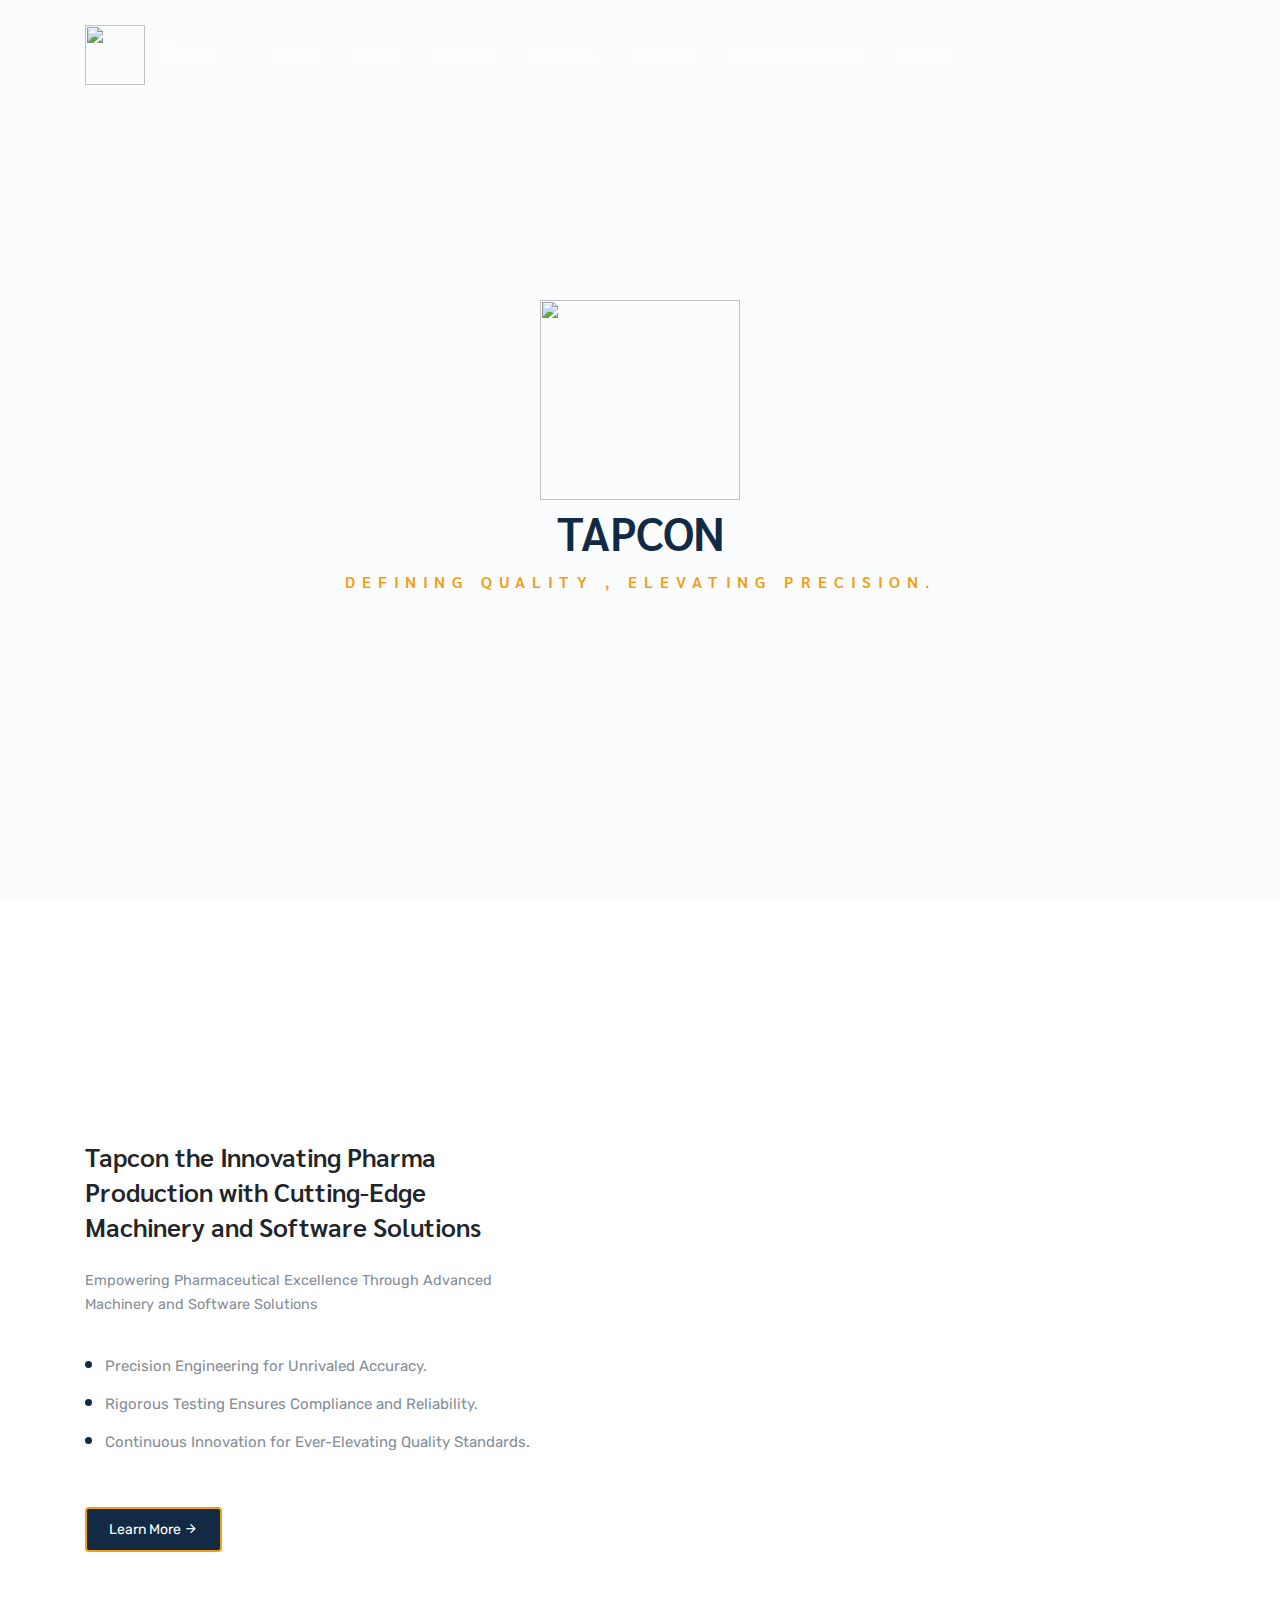
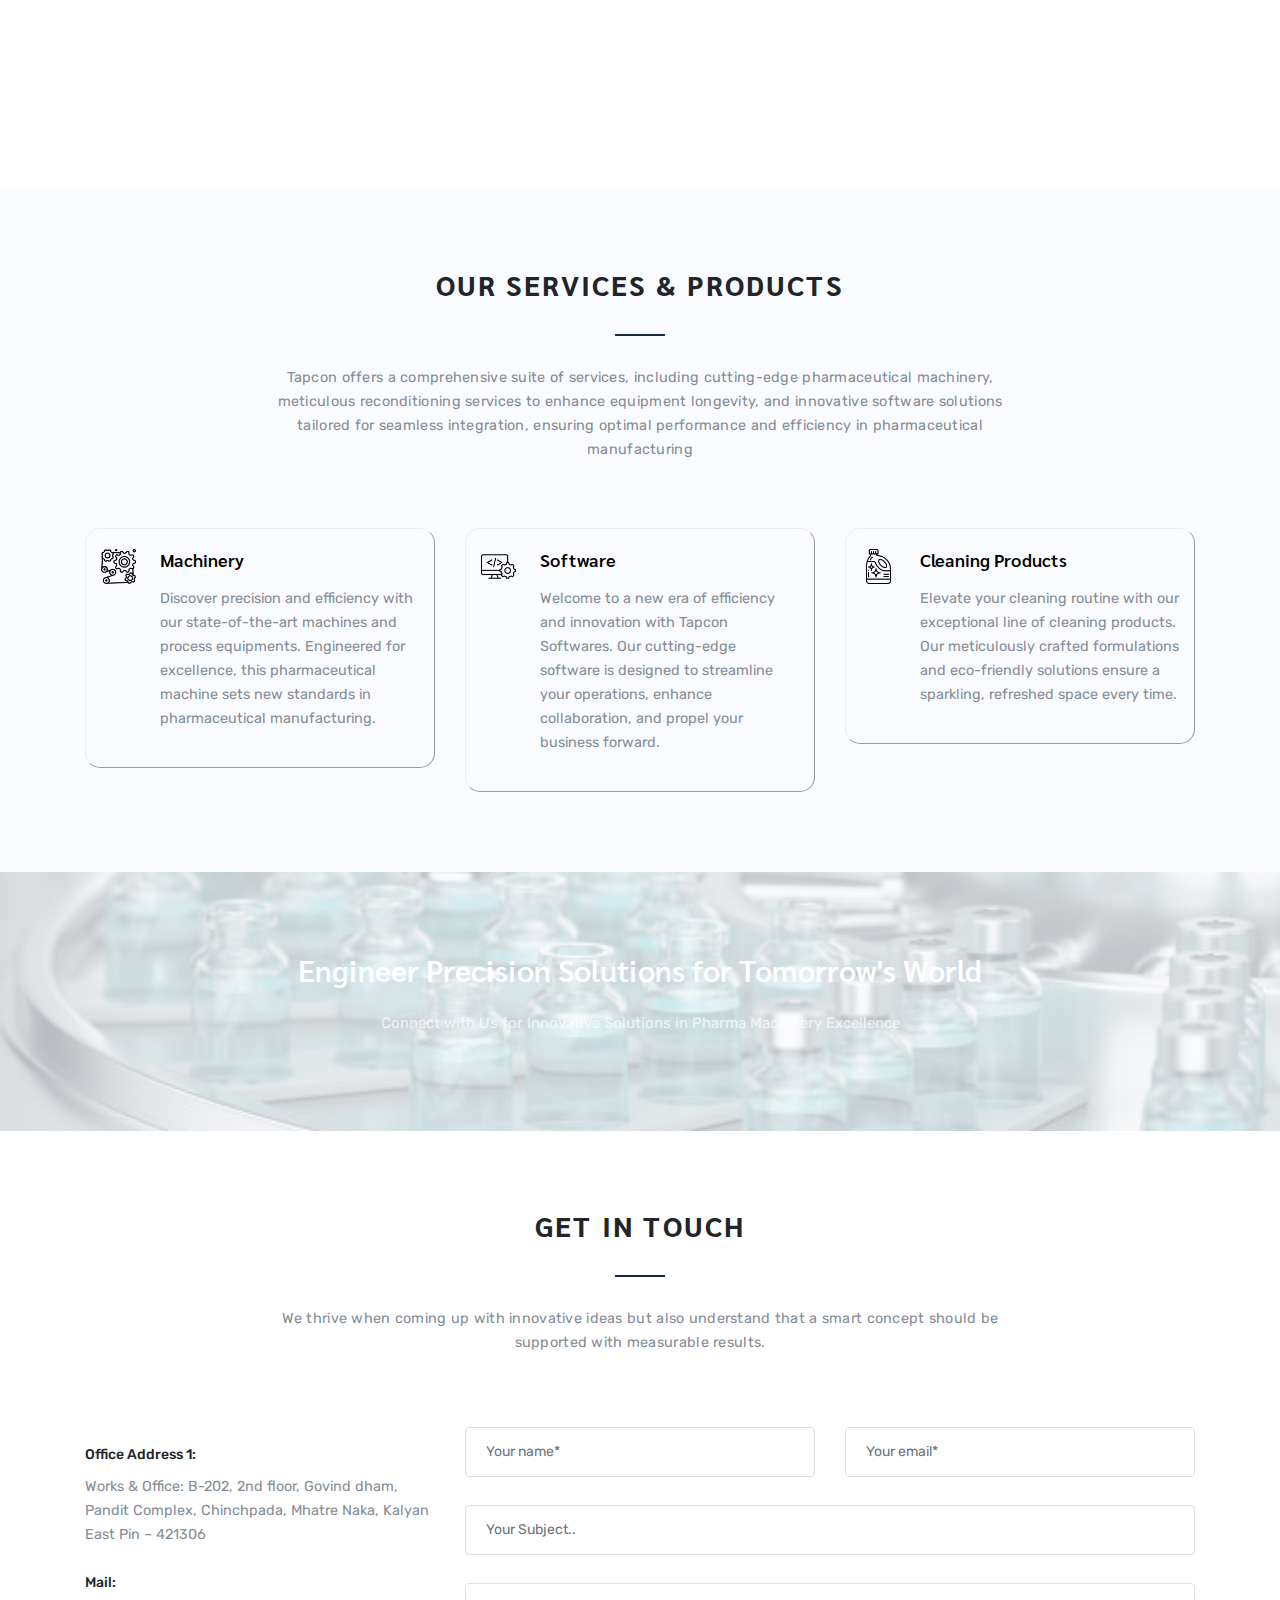
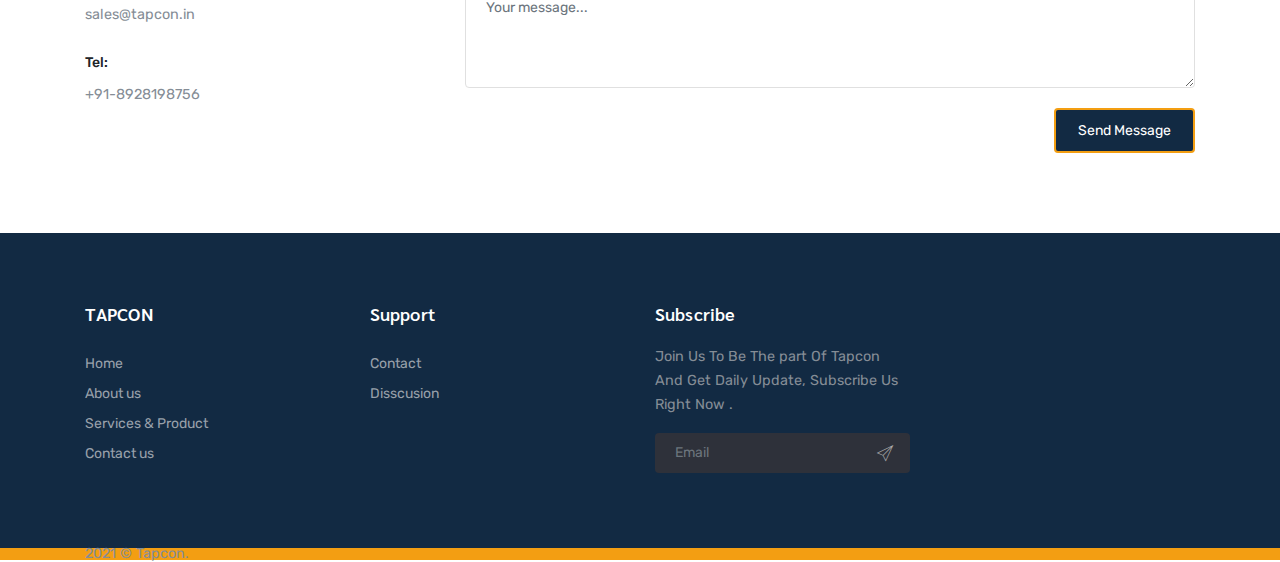
==== commit 6024bacd: "mod-7" ====
--- a/index.html
+++ b/index.html
@@ -31,7 +31,7 @@
     <link rel="stylesheet" href="css/magnific-popup.css">
 
     <!-- Custom Css -->
-    <link rel="stylesheet" type="text/css" href="css/style.css?v=1.7" />
+    <link rel="stylesheet" type="text/css" href="css/style.css?v=1.7.1" />
     <link rel="stylesheet" href="css/colors/green.css">
 
 </head>
@@ -44,7 +44,7 @@
         <div class="container">
             <!-- LOGO -->
             <a class="navbar-brand logo text-uppercase" href="index.html">
-                <img src="/images/TapconLogo_V3_light.png" class="Logo" height="60px" width="60px">
+                <img src="https://res.cloudinary.com/dccqtnvxq/image/upload/f_auto,q_auto/v1/Tapcon/xknj1xfz2ubqckqjq4xw" class="Logo" height="60px" width="60px">
             </a>
             <h5 style="color: white">Tapcon</h5>
 
@@ -92,7 +92,7 @@
                 <div class="container">
                     <div class="row">
                         <div class="col-lg-8 offset-lg-2 text-white text-center">
-                            <img src="./images/TapconLogo_V3.png" class="Logo" height="200px" width="200px">
+                            <img src="https://res.cloudinary.com/dccqtnvxq/image/upload/v1705924964/Tapcon/lahy5ztsifv4om7a5ipk.png" class="Logo" height="200px" width="200px">
 
                             <h4 class="home-title">TAPCON</h4>
                             <h1 class="home-small-title">Defining Quality , Elevating Precision.</h1>
--- a/css/style.css
+++ b/css/style.css
@@ -794,7 +794,7 @@
   display: flex;
   align-items: center;
   justify-content: center;
-  line-height: 36px;
+  line-height: 12px;
 }
 
 /*=====================================
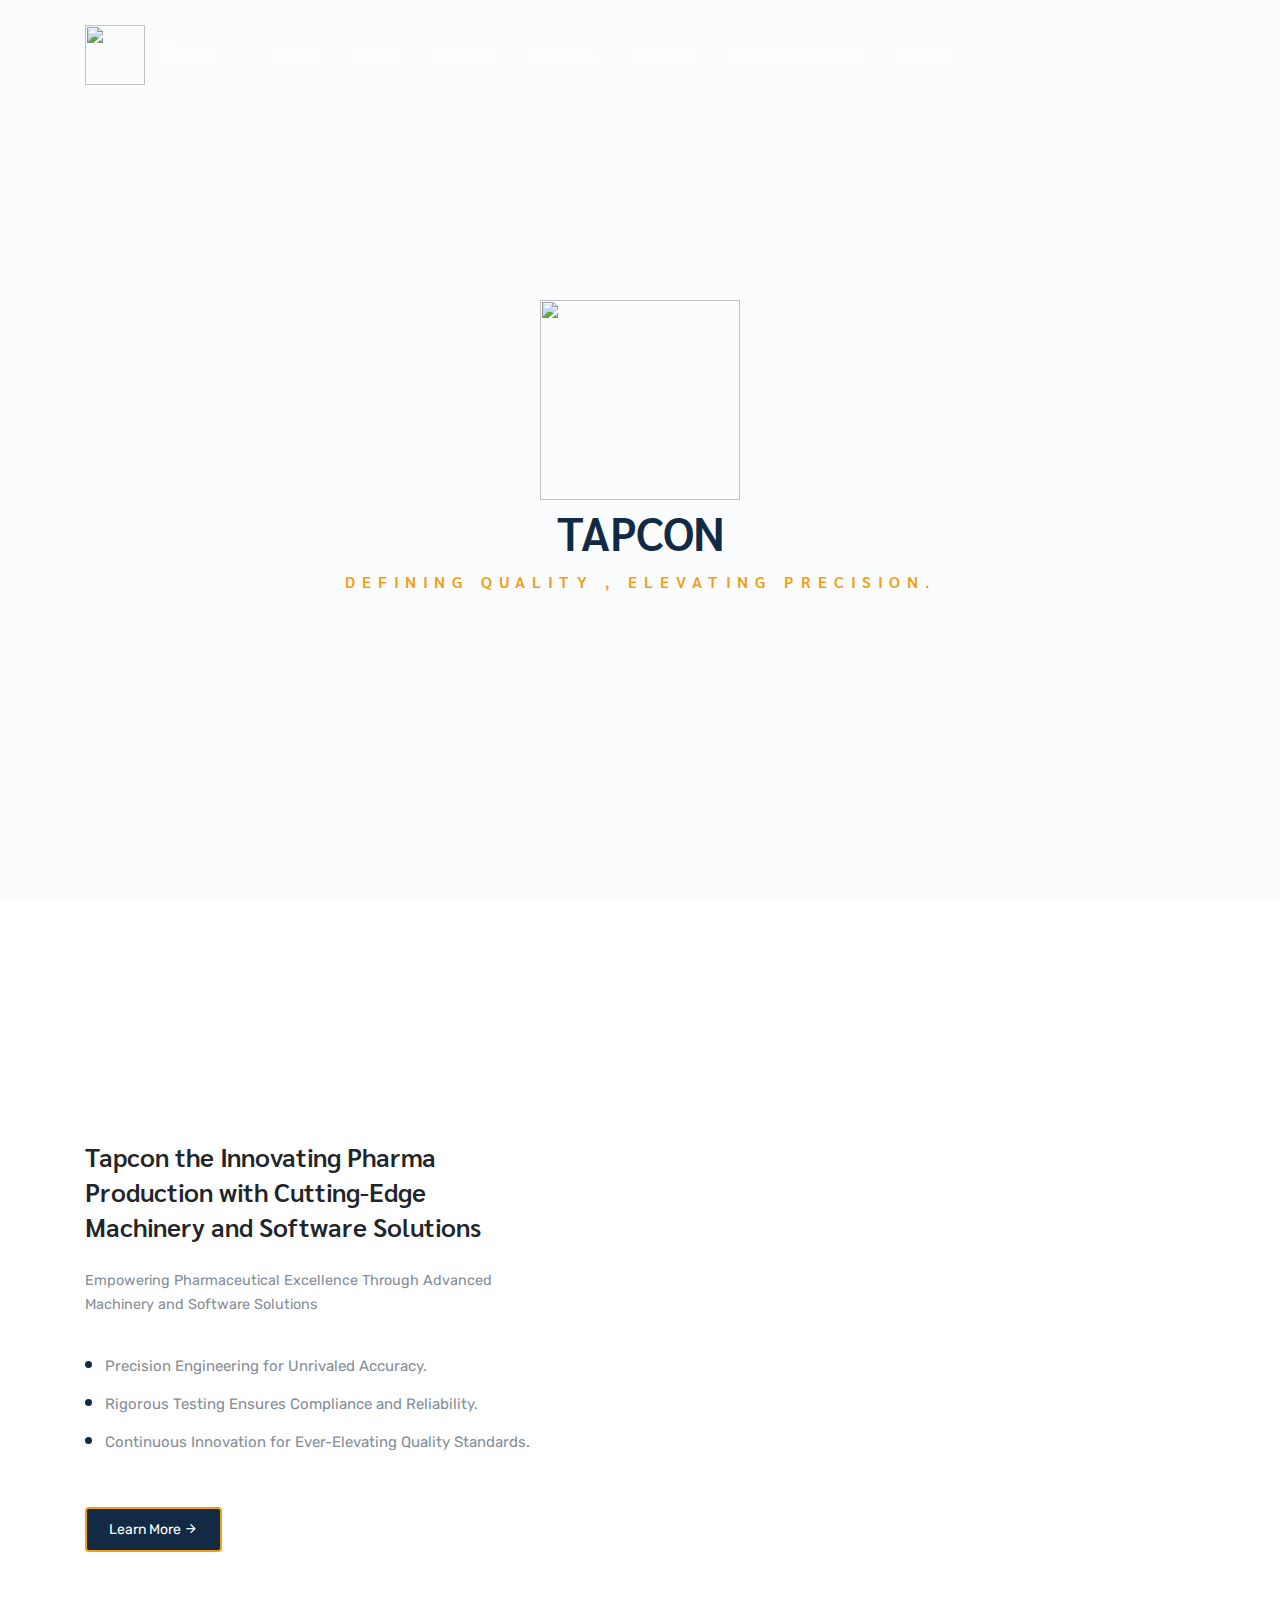
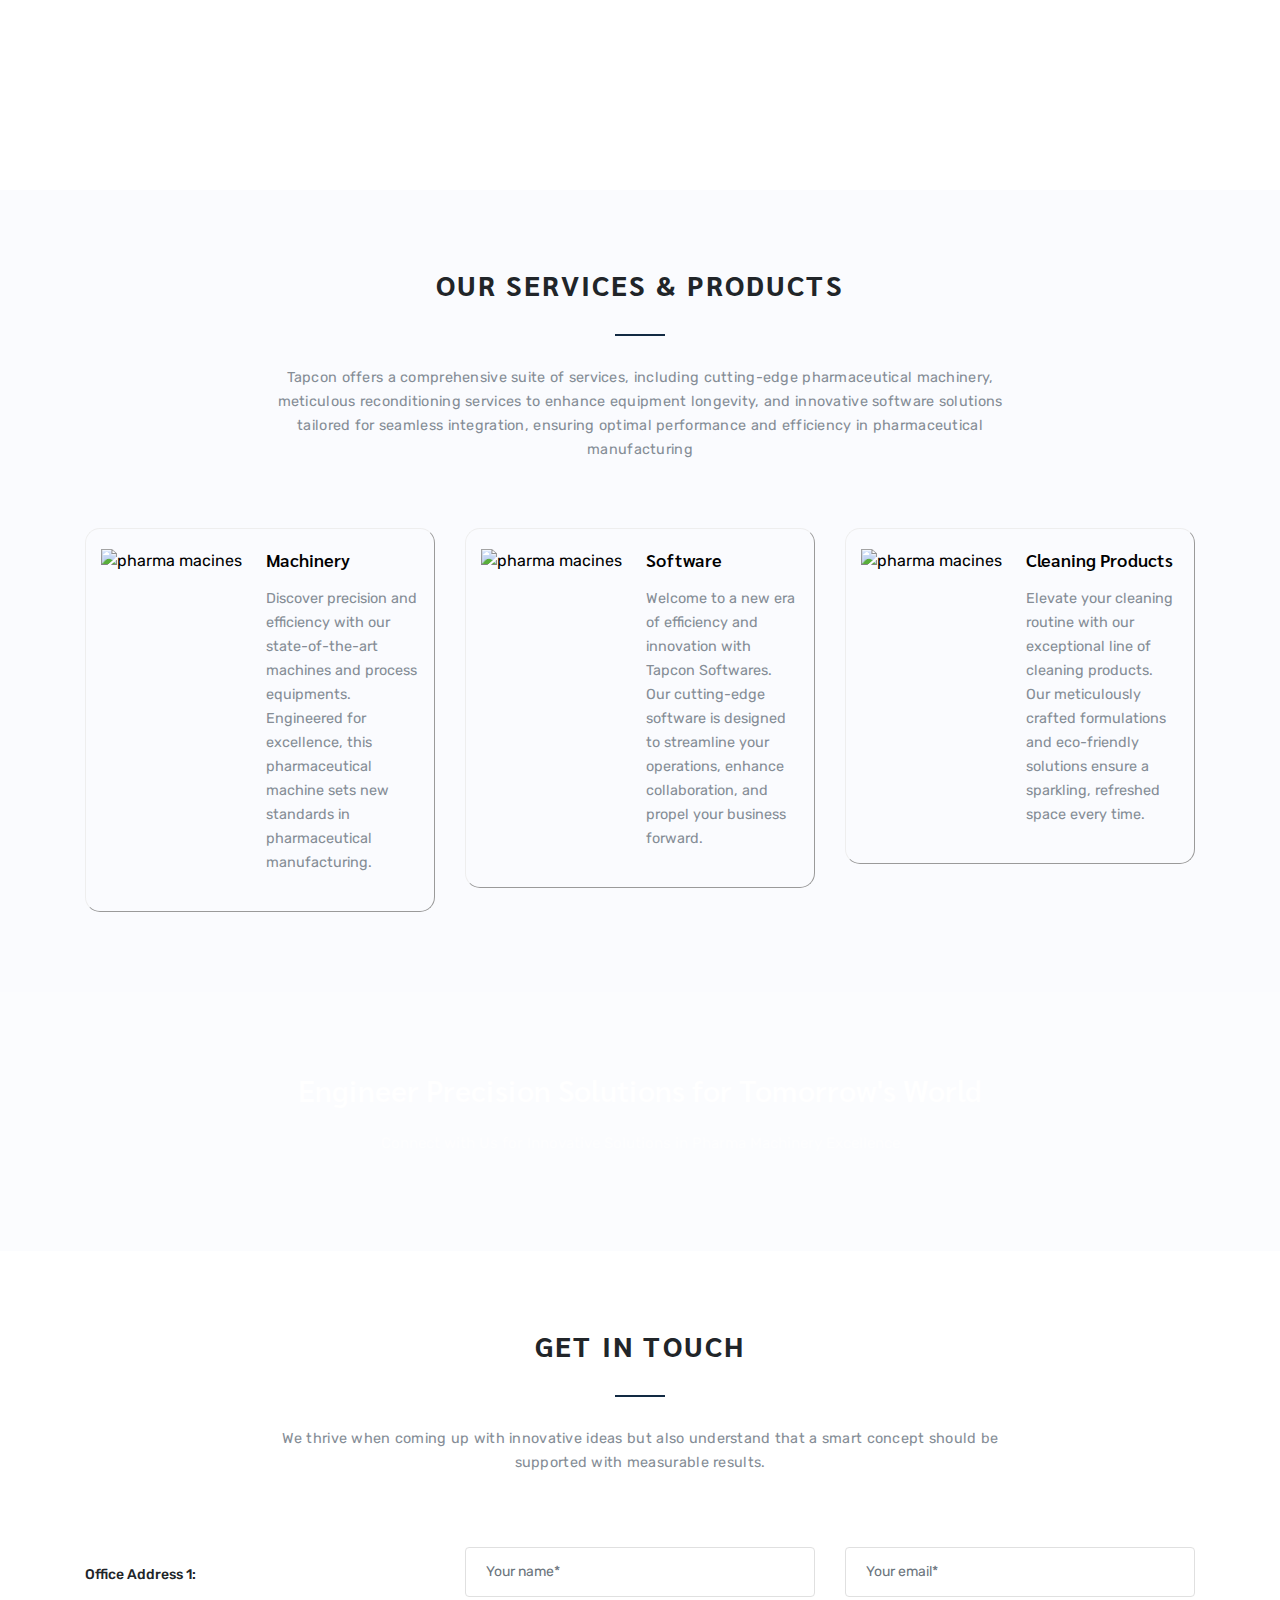
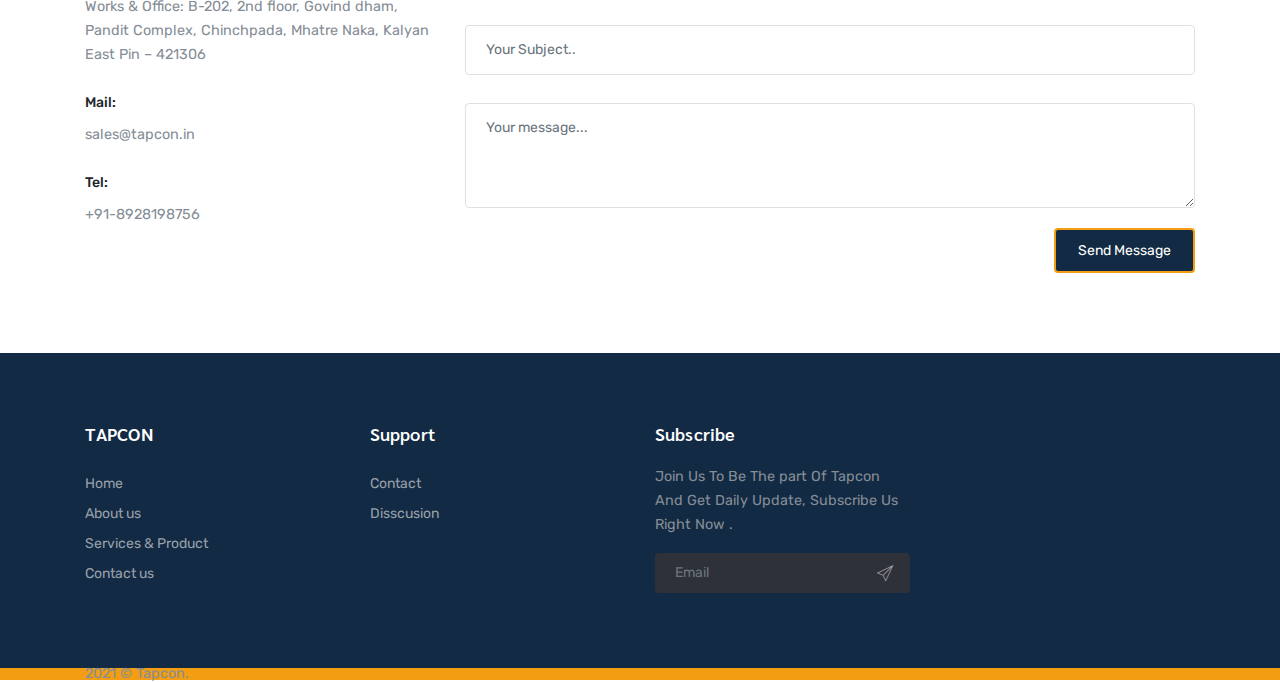
==== commit ce8f231f: "mod-9" ====
--- a/index.html
+++ b/index.html
@@ -31,7 +31,7 @@
     <link rel="stylesheet" href="css/magnific-popup.css">
 
     <!-- Custom Css -->
-    <link rel="stylesheet" type="text/css" href="css/style.css?v=1.7.1" />
+    <link rel="stylesheet" type="text/css" href="css/style.css?v=1.7.2" />
     <link rel="stylesheet" href="css/colors/green.css">
 
 </head>
@@ -67,7 +67,7 @@
                         <a href="machine.html" class="nav-link">Machines</a>
                     </li>
                     <li class="nav-item">
-                        <a href="#Software" class="nav-link">Software</a>
+                        <a href="Software.html" class="nav-link">Software</a>
                     </li>
                     <li class="nav-item">
                         <a href="Cleaning.html" class="nav-link">Cleaning products</a>
@@ -158,7 +158,7 @@
                     <div class="services-box">
                         <div class="media">
                             <a href="machine.html">
-                            <img src="images/cogwheel.png" class="service-icon" alt="pharma macines">
+                            <img src="https://res.cloudinary.com/dccqtnvxq/image/upload/f_auto,q_auto/v1/Tapcon/ukav6bkewklank2vxugv" class="service-icon" alt="pharma macines">
                             <div class="media-body ml-4">
                                 <h4>Machinery</h4>
                                 <p class="pt-2 text-muted">Discover precision and efficiency with our state-of-the-art
@@ -173,7 +173,7 @@
                     <div class="services-box">
                         <a href="Software.html">
                         <div class="media">
-                            <img src="images/software.png" class="service-icon" alt="pharma macines">
+                            <img src="https://res.cloudinary.com/dccqtnvxq/image/upload/f_auto,q_auto/v1/Tapcon/lmyodiqywvyav0sdvnvi" class="service-icon" alt="pharma macines">
                             <div class="media-body ml-4">
                                 <h4>Software</h4>
                                 <p class="pt-2 text-muted">Welcome to a new era of efficiency and innovation with Tapcon
@@ -191,7 +191,7 @@
                     <div class="services-box">
                         <a href="cleaning.html">
                         <div class="media">
-                            <img src="images/cleaning-liquid.png" class="service-icon" alt="pharma macines">
+                            <img src="https://res.cloudinary.com/dccqtnvxq/image/upload/f_auto,q_auto/v1/Tapcon/oh0s0mgiccpfuouy4l2e" class="service-icon" alt="pharma macines">
                             <div class="media-body ml-4">
                                 <h4>Cleaning Products</h4>
                                 <p class="pt-2 text-muted">Elevate your cleaning routine with our exceptional line of
--- a/css/style.css
+++ b/css/style.css
@@ -624,7 +624,7 @@
 ======================================*/
 
 .bg-web-desc {
-  background: url("../images/smallbg.jpg");
+  background: url("https://res.cloudinary.com/dccqtnvxq/image/upload/v1705924958/Tapcon/hwf2j35xixteztljaw3q.jpg");
   background-repeat: no-repeat;
   background-size: cover;
   background-position: center;
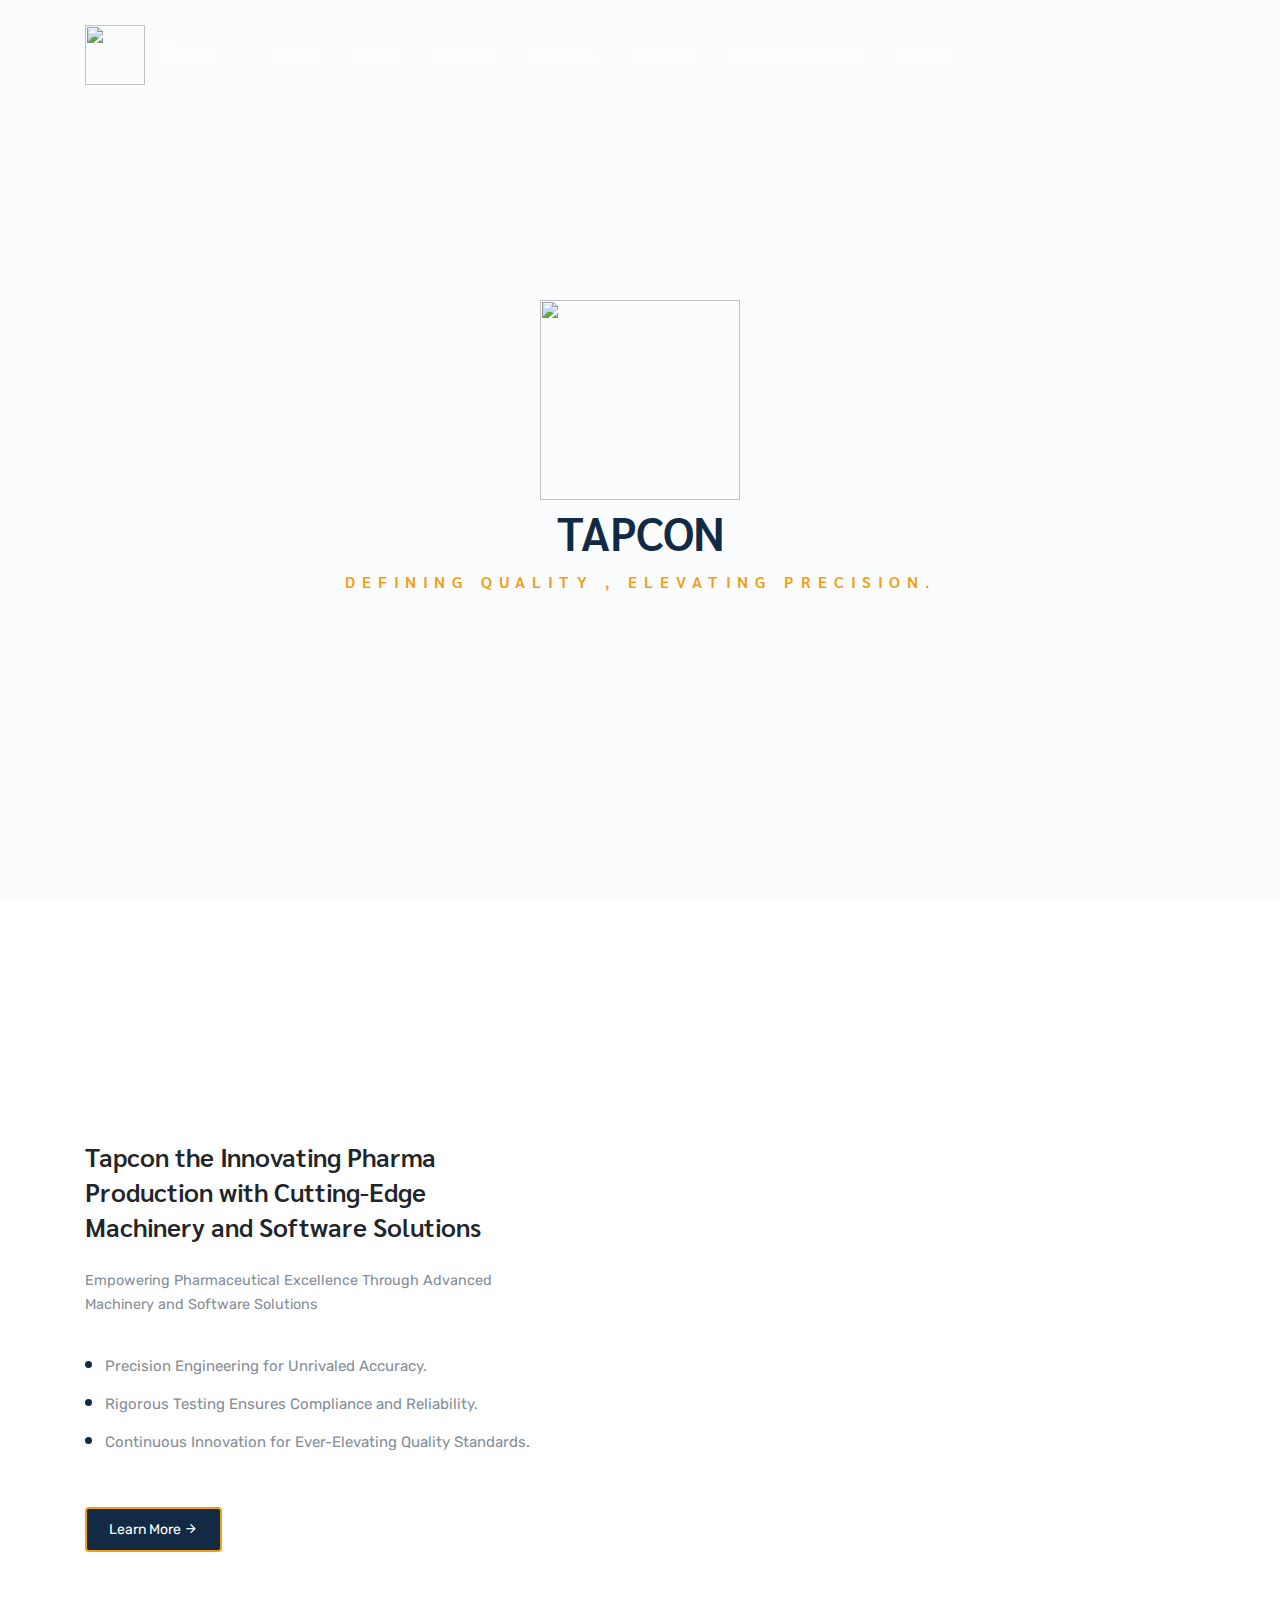
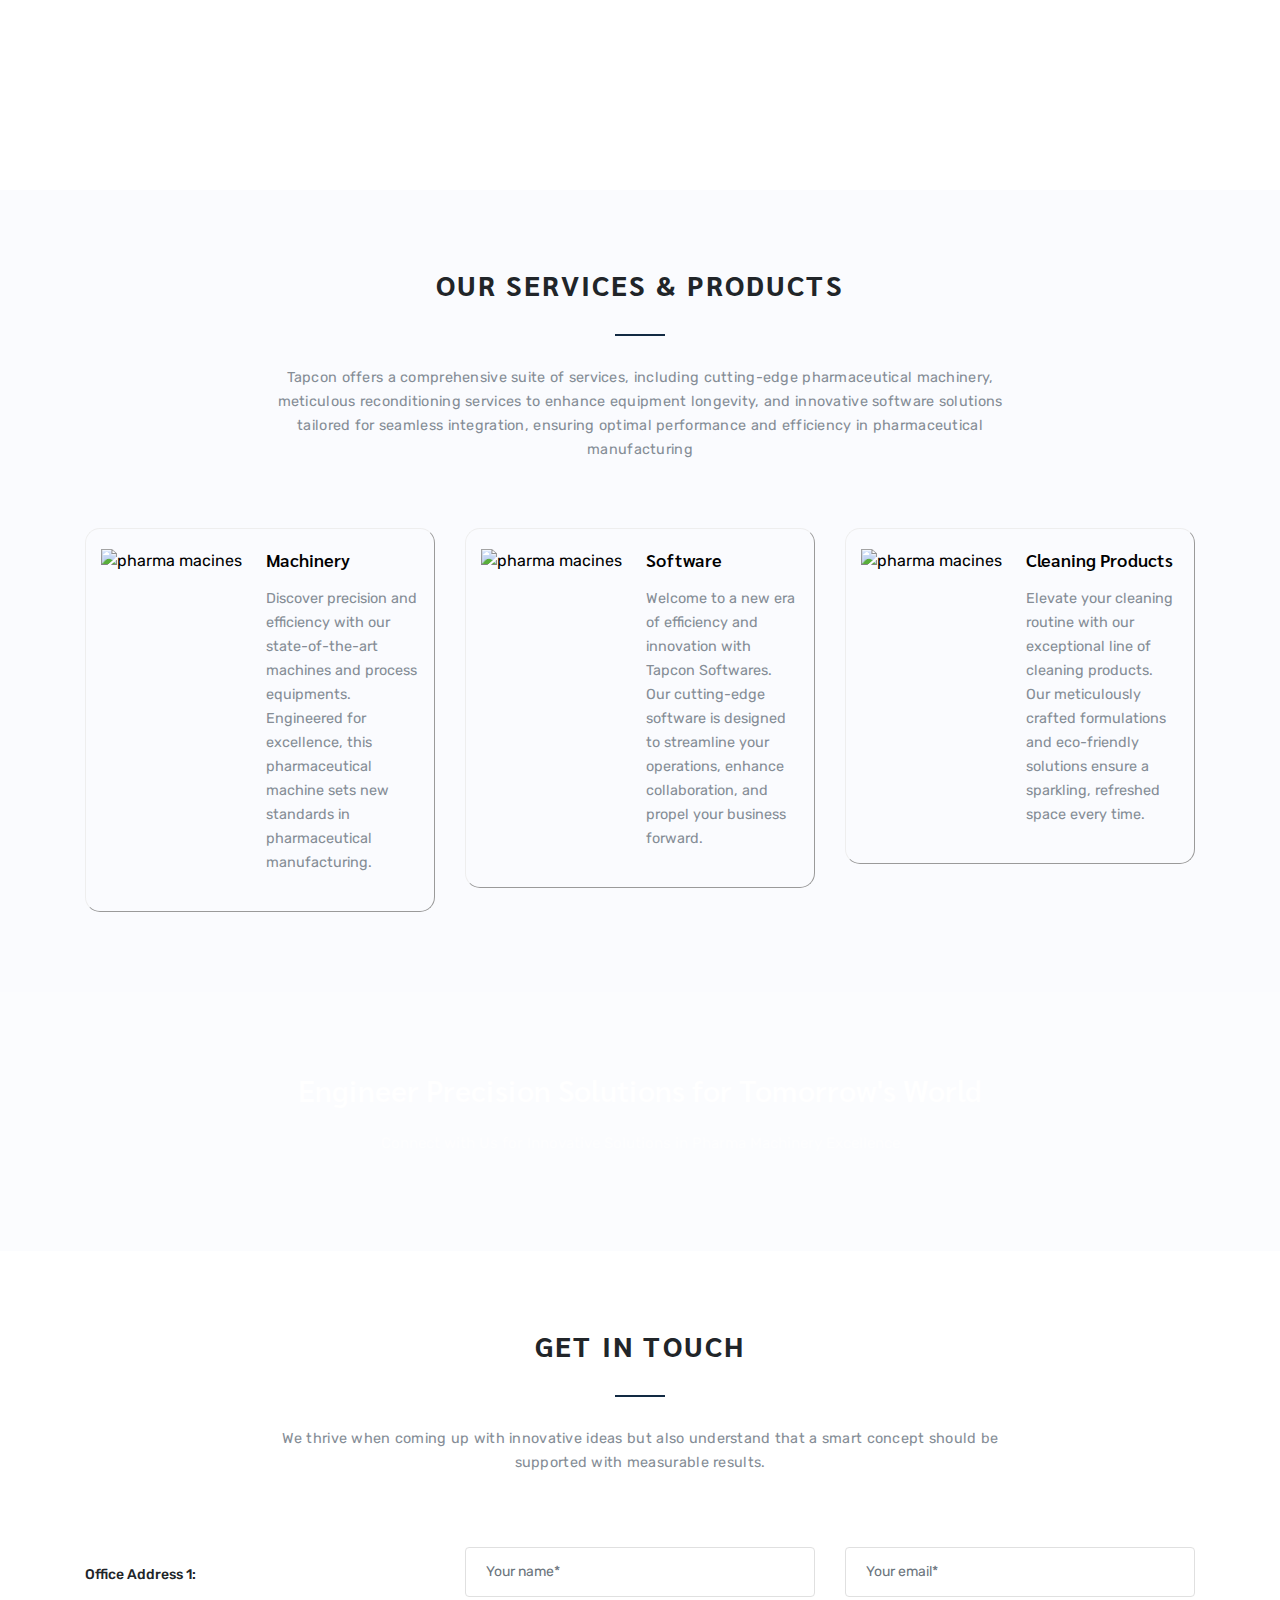
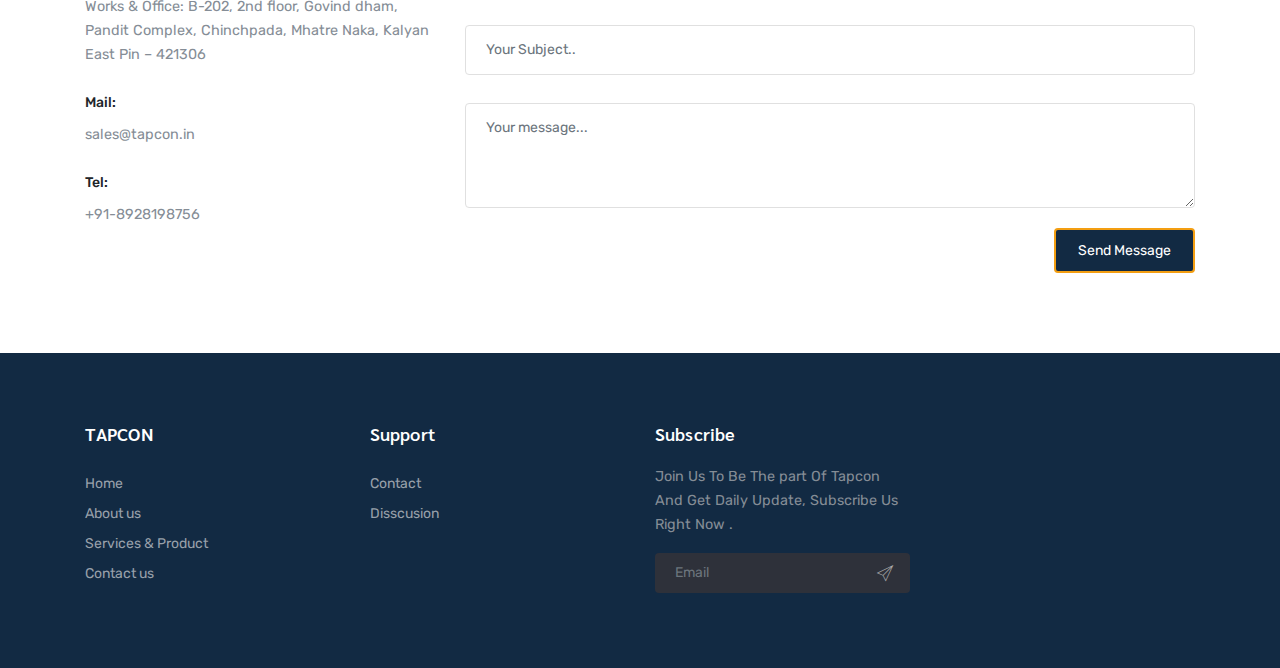
==== commit 07dda30d: "mod-9" ====
--- a/index.html
+++ b/index.html
@@ -348,7 +348,7 @@
             <div class="row">
                 <div class="col-lg-12">
                     <div class="float-left pull-none">
-                        <p class="copy-rights text-muted mb-3 mb-sm-0">2021 © Tapcon.</p>
+                        <p class="copy-rights text-muted mb-3 mb-sm-0"></p>
                     </div>
                     <!-- <div class="float-right pull-none ">
                         <ul class="list-inline social m-0">
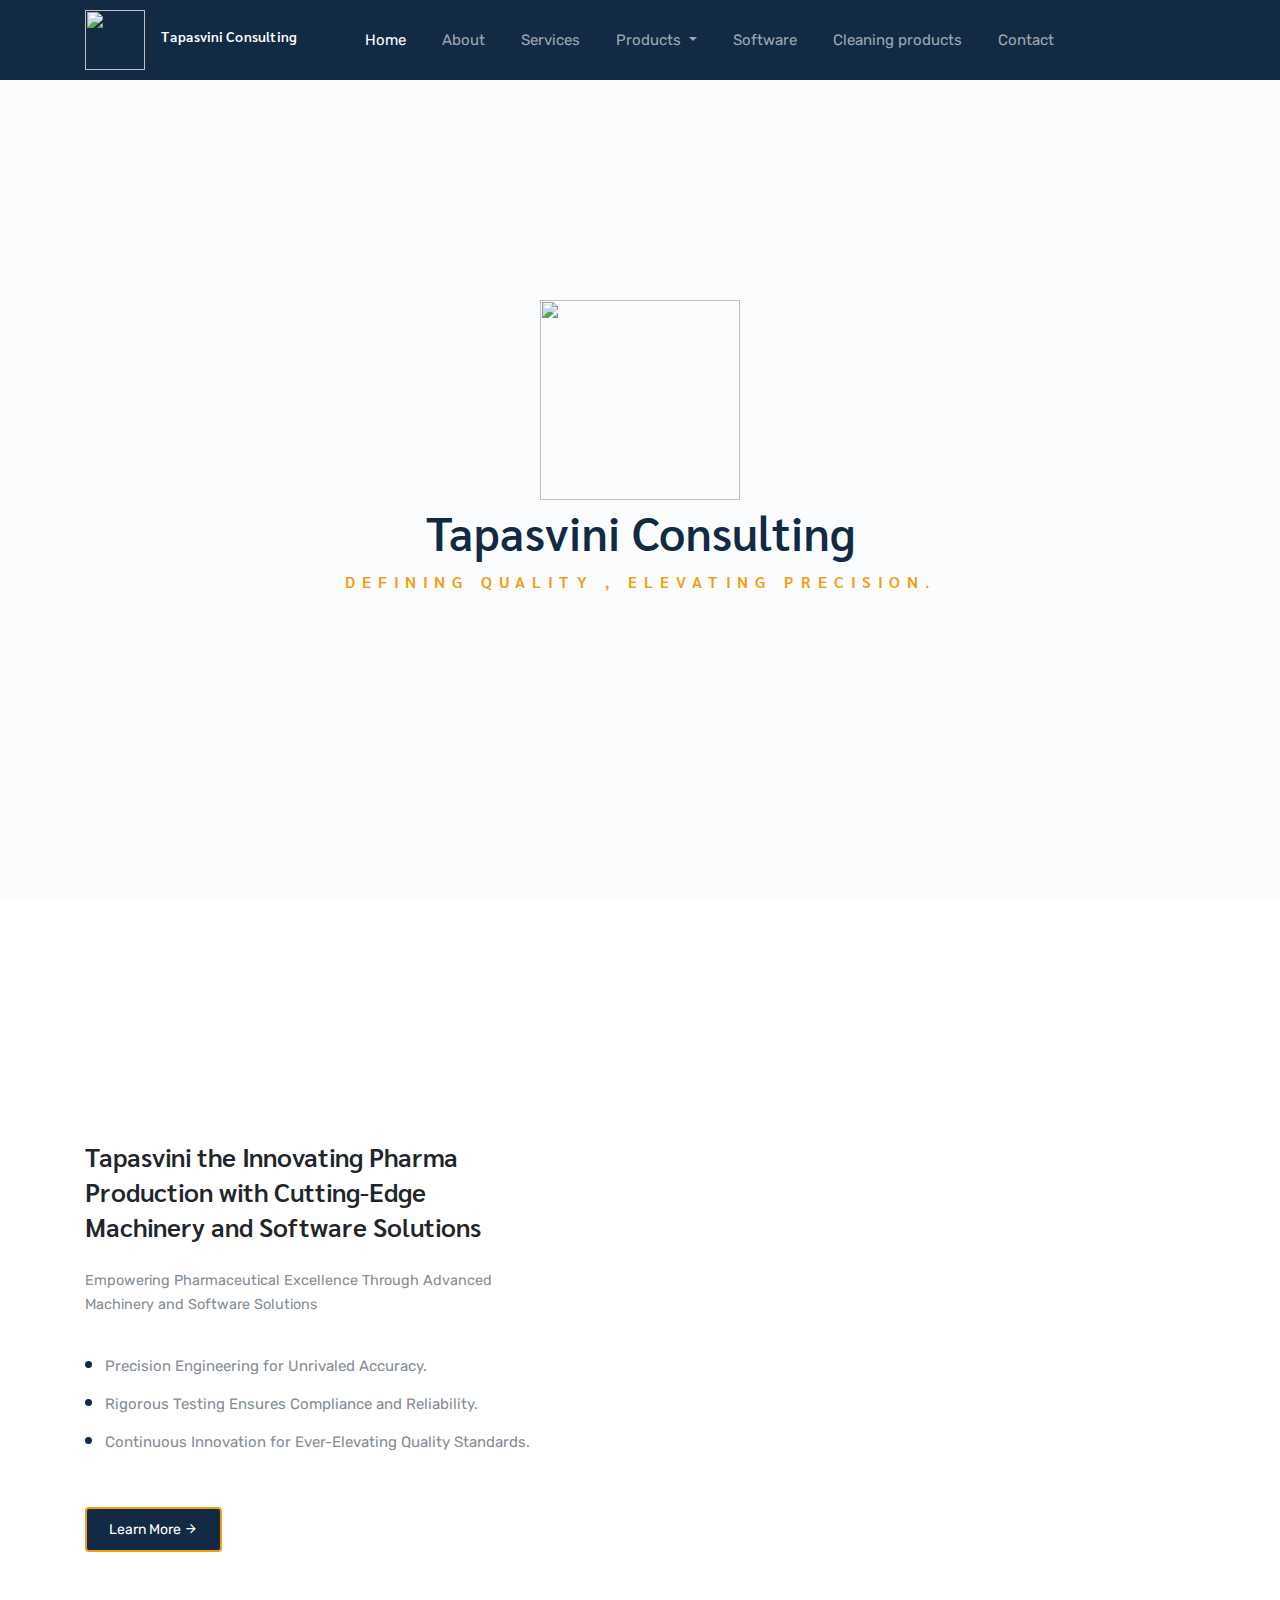
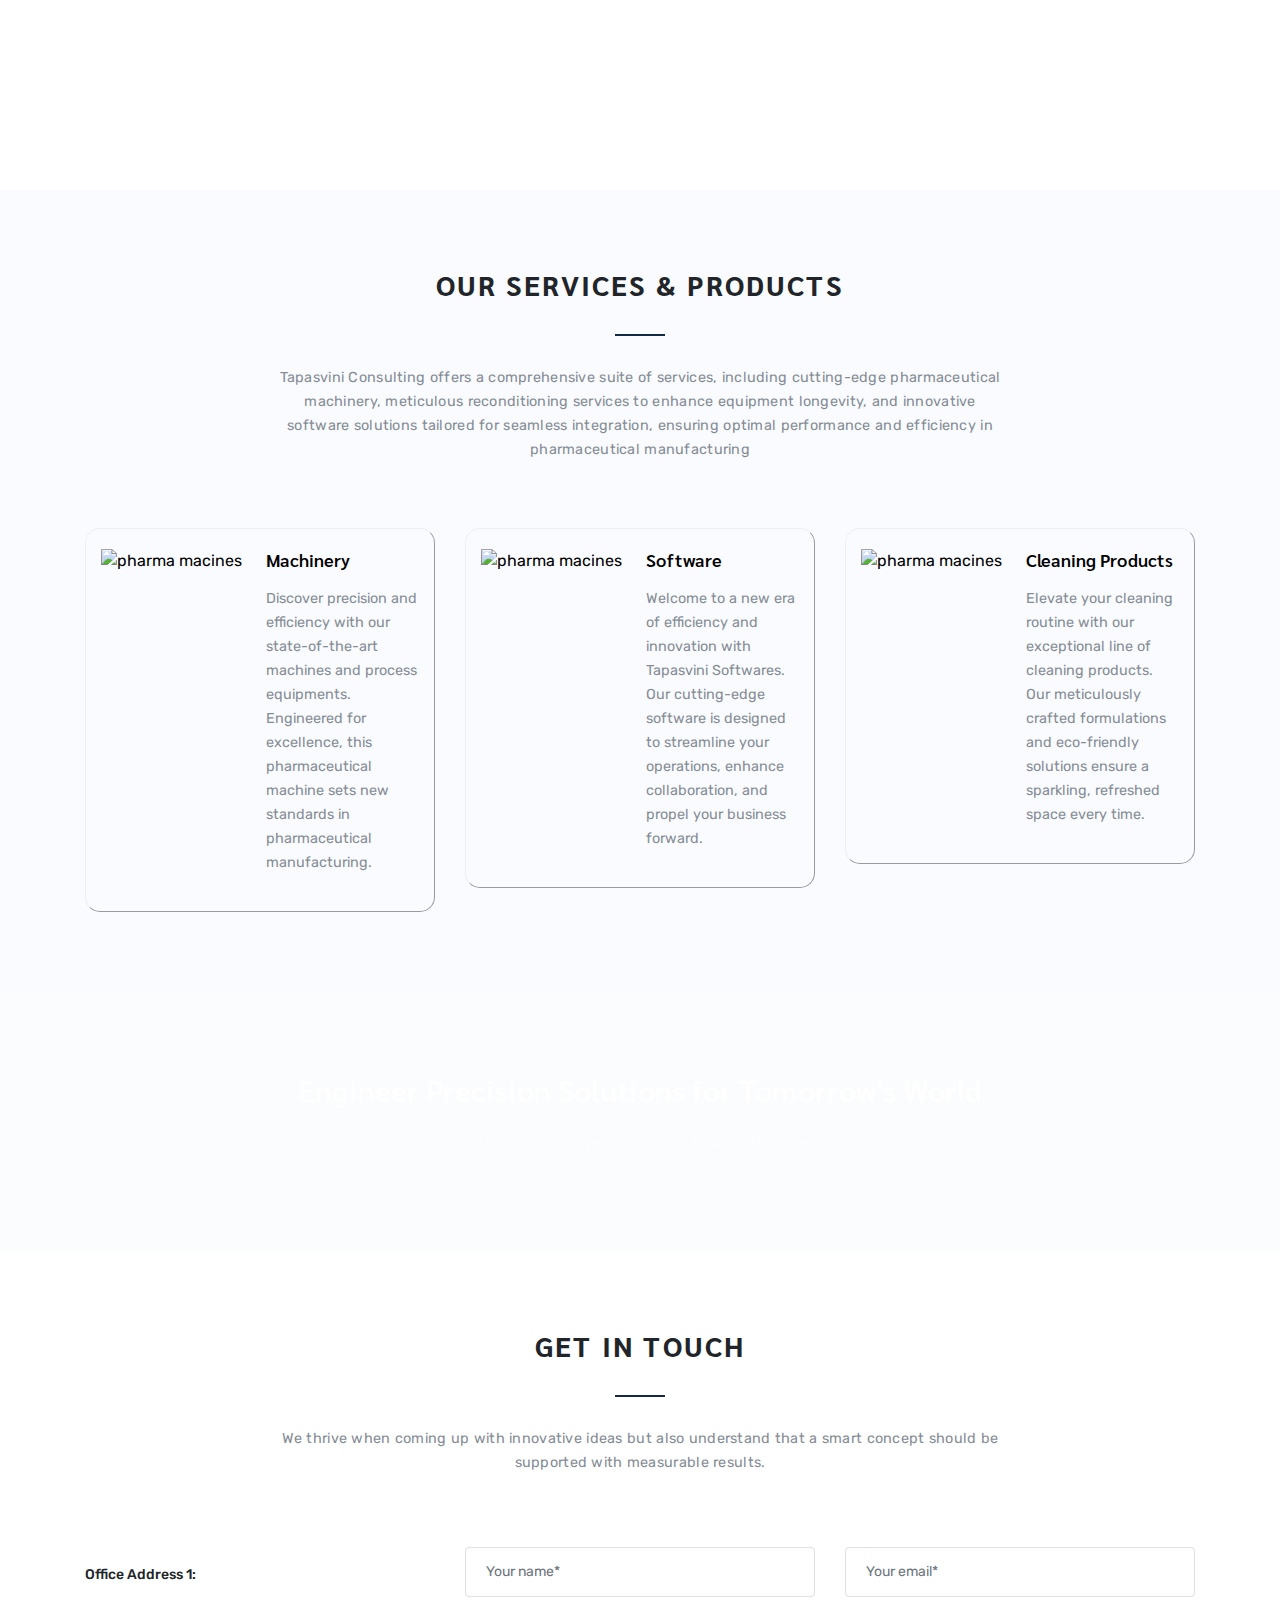
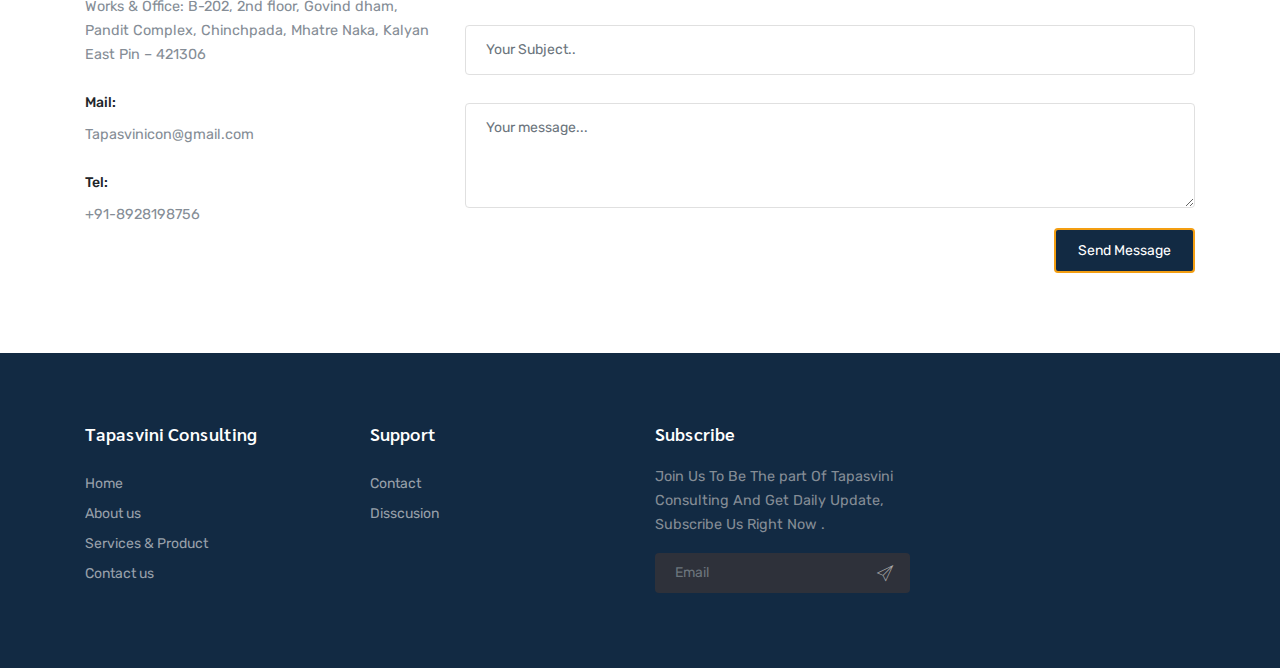
==== commit d4b11db2: "new changes" ====
--- a/index.html
+++ b/index.html
@@ -8,7 +8,7 @@
     <meta http-equiv="Pragma" content="no-cache">
     <meta http-equiv="Expires" content="0">
 
-    <title> Tapcon </title>
+    <title> Tapasvini Consulting </title>
     <meta name="description" content="" />
     <meta name="keywords" content="" />
     <meta name="author" content="Themesbrand" />
@@ -46,7 +46,7 @@
             <a class="navbar-brand logo text-uppercase" href="index.html">
                 <img src="https://res.cloudinary.com/dccqtnvxq/image/upload/f_auto,q_auto/v1/Tapcon/xknj1xfz2ubqckqjq4xw" class="Logo" height="60px" width="60px">
             </a>
-            <h5 style="color: white">Tapcon</h5>
+            <h5 style="color: white">Tapasvini Consulting</h5>
 
             <button class="navbar-toggler" type="button" data-toggle="collapse" data-target="#navbarCollapse"
                 aria-controls="navbarCollapse" aria-expanded="false" aria-label="Toggle navigation">
@@ -63,9 +63,25 @@
                     <li class="nav-item">
                         <a href="Services.html" class="nav-link">Services</a>
                     </li>
-                    <li class="nav-item">
-                        <a href="machine.html" class="nav-link">Machines</a>
-                    </li>
+                    
+                     
+                    <li class="nav-item dropdown">
+                        <a class="nav-link dropdown-toggle" href="#" id="navbarDropdownMenuLink" data-toggle="dropdown" aria-haspopup="true" aria-expanded="false">
+                          Products
+                        </a>
+                        <div class="dropdown-menu Nav-div" aria-labelledby="navbarDropdownMenuLink">
+                          <a class="dropdown-item" href="#">Process equipments</a>
+                          <a class="dropdown-item" href="#">Machines</a>
+                          <a class="dropdown-item" href="#">Printer</a>
+                          <a class="dropdown-item" href="#">Laboratory Equipments</a>
+                          <a class="dropdown-item" href="#">Pharma Furniture</a>
+                          <a class="dropdown-item" href="#">Packaging Materials</a>
+
+                        </div>
+                      </li>
+
+
+
                     <li class="nav-item">
                         <a href="Software.html" class="nav-link">Software</a>
                     </li>
@@ -75,7 +91,7 @@
                     <li class="nav-item">
                         <a href="contact.html" class="nav-link">Contact</a>
                     </li>
-                    
+
                 </ul>
 
             </div>
@@ -94,7 +110,7 @@
                         <div class="col-lg-8 offset-lg-2 text-white text-center">
                             <img src="https://res.cloudinary.com/dccqtnvxq/image/upload/v1705924964/Tapcon/lahy5ztsifv4om7a5ipk.png" class="Logo" height="200px" width="200px">
 
-                            <h4 class="home-title">TAPCON</h4>
+                            <h4 class="home-title">Tapasvini Consulting</h4>
                             <h1 class="home-small-title">Defining Quality , Elevating Precision.</h1>
 
                             <!-- <p class="padding-t-15 home-desc mx-auto">Tapcon pledege to Shaping Excellence, Setting
@@ -116,7 +132,7 @@
             <div class="row align-items-center">
                 <div class="col-lg-5 order-2 order-lg-1">
                     <div class="features-box mt-5 mt-lg-0">
-                        <h3>Tapcon the Innovating Pharma Production with Cutting-Edge Machinery and Software Solutions
+                        <h3>Tapasvini the Innovating Pharma Production with Cutting-Edge Machinery and Software Solutions
                         </h3>
                         <p class="text-muted web-desc">Empowering Pharmaceutical Excellence Through Advanced Machinery
                             and Software Solutions</p>
@@ -146,7 +162,7 @@
                 <div class="col-lg-8 offset-lg-2">
                     <h1 class="section-title text-center">Our Services & Products </h1>
                     <div class="section-title-border margin-t-20"></div>
-                    <p class="section-subtitle text-muted text-center padding-t-30 font-secondary">Tapcon offers a
+                    <p class="section-subtitle text-muted text-center padding-t-30 font-secondary">Tapasvini Consulting offers a
                         comprehensive suite of services, including cutting-edge pharmaceutical machinery, meticulous
                         reconditioning services to enhance equipment longevity, and innovative software solutions
                         tailored for seamless integration, ensuring optimal performance and efficiency in pharmaceutical
@@ -176,7 +192,7 @@
                             <img src="https://res.cloudinary.com/dccqtnvxq/image/upload/f_auto,q_auto/v1/Tapcon/lmyodiqywvyav0sdvnvi" class="service-icon" alt="pharma macines">
                             <div class="media-body ml-4">
                                 <h4>Software</h4>
-                                <p class="pt-2 text-muted">Welcome to a new era of efficiency and innovation with Tapcon
+                                <p class="pt-2 text-muted">Welcome to a new era of efficiency and innovation with Tapasvini
                                     Softwares. Our cutting-edge software is designed to streamline your operations,
                                     enhance collaboration, and propel your business forward.</p>
                                     </a>
@@ -247,7 +263,7 @@
                                 class="text-muted d-block mt-2">Works & Office: B-202, 2nd floor, Govind dham, Pandit Complex, Chinchpada, Mhatre Naka,
                                 Kalyan East Pin – 421306</span></p>
                         <p class="mt-4"><span class="h5">Mail:</span><br> <span
-                                class="text-muted d-block mt-2">sales@tapcon.in</span></p>
+                                class="text-muted d-block mt-2">Tapasvinicon@gmail.com</span></p>
                         <p class="mt-4"><span class="h5">Tel:</span><br> <span
                                 class="text-muted d-block mt-2">+91-8928198756</span></p>
                     </div>
@@ -307,7 +323,7 @@
         <div class="container">
             <div class="row">
                 <div class="col-lg-3 margin-t-20">
-                    <h4>TAPCON</h4>
+                    <h4>Tapasvini Consulting</h4>
                     <div class="text-muted margin-t-20">
                         <ul class="list-unstyled footer-list">
                             <li><a href="#Home">Home</a></li>
@@ -330,7 +346,7 @@
                 <div class="col-lg-3 margin-t-20">
                     <h4>Subscribe</h4>
                     <div class="text-muted margin-t-20">
-                        <p>Join Us To Be The part Of Tapcon And Get Daily Update, Subscribe Us Right Now .</p>
+                        <p>Join Us To Be The part Of Tapasvini Consulting And Get Daily Update, Subscribe Us Right Now .</p>
                     </div>
                     <form class="form subscribe">
                         <input placeholder="Email" class="form-control" required>
@@ -348,7 +364,7 @@
             <div class="row">
                 <div class="col-lg-12">
                     <div class="float-left pull-none">
-                        <p class="copy-rights text-muted mb-3 mb-sm-0"></p>
+                        <p class="copy-rights text-muted mb-3 mb-sm-0">    </p>
                     </div>
                     <!-- <div class="float-right pull-none ">
                         <ul class="list-inline social m-0">
@@ -383,7 +399,7 @@
     <!-- Magnific Popup -->
     <script src="js/jquery.magnific-popup.min.js"></script>
 
-    <script src="js/app.js"></script>
+    <!-- <script src="js/app.js"></script> -->
 
 </body>
 
--- a/css/style.css
+++ b/css/style.css
@@ -319,7 +319,8 @@
 } */
 
 .navbar-custom {
-  padding: 20px 0px;
+  background-color: #122a43ff;;
+  padding: 5px 0px;
   width: 100%;
   border-radius: 0px;
   z-index: 999;
@@ -367,6 +368,13 @@
 .navbar-custom .navbar-nav li.active a {
   color: #fff;
 }
+
+.Nav-div{
+  background-color: #122a43ff;
+  padding: 5px  30px;
+}
+
+
 
 .is-sticky .navbar-custom {
   margin-top: 0px;
@@ -858,7 +866,7 @@
   .navbar-custom {
     margin-top: 0px;
     padding: 10px 0px !important;
-    background-color: #272a33 !important;
+    background-color: #122a43ff !important;
     box-shadow: 0 10px 33px rgba(0, 0, 0, 0.1);
     color: #fff !important;
   }
